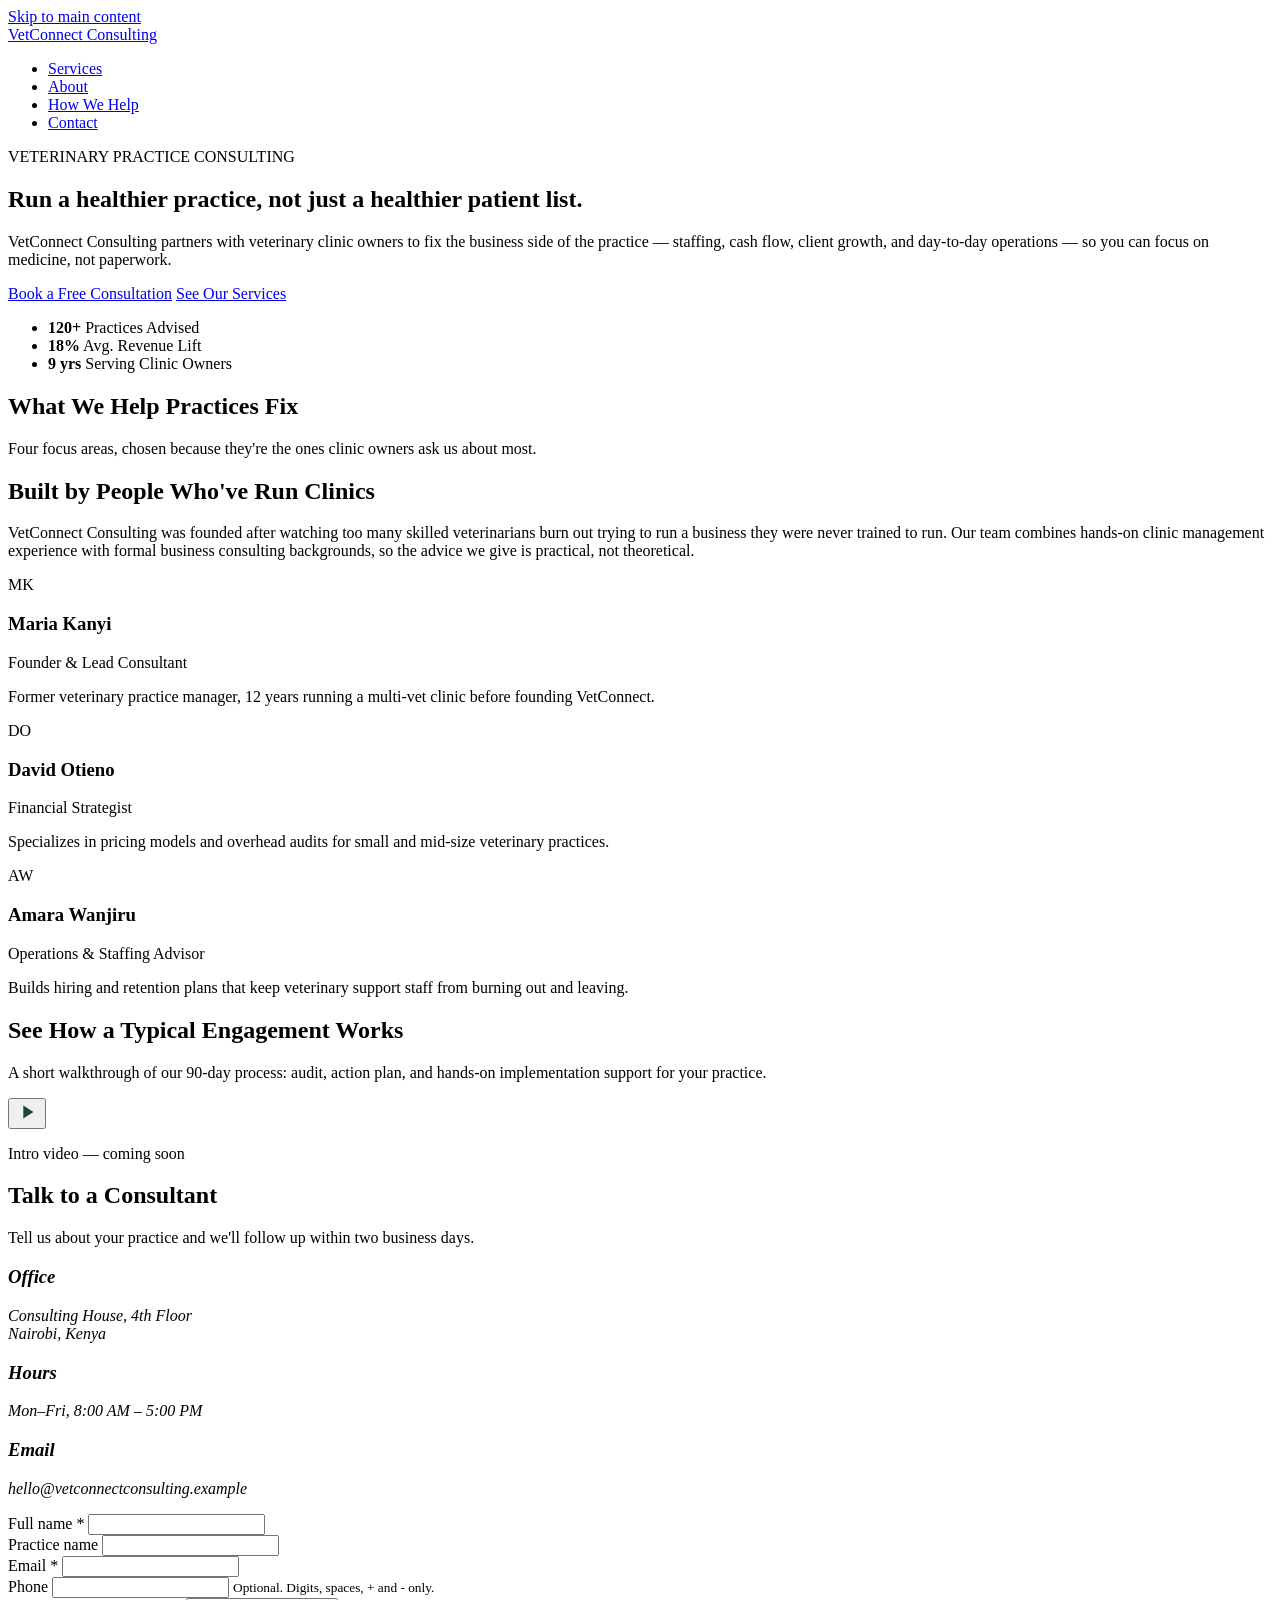
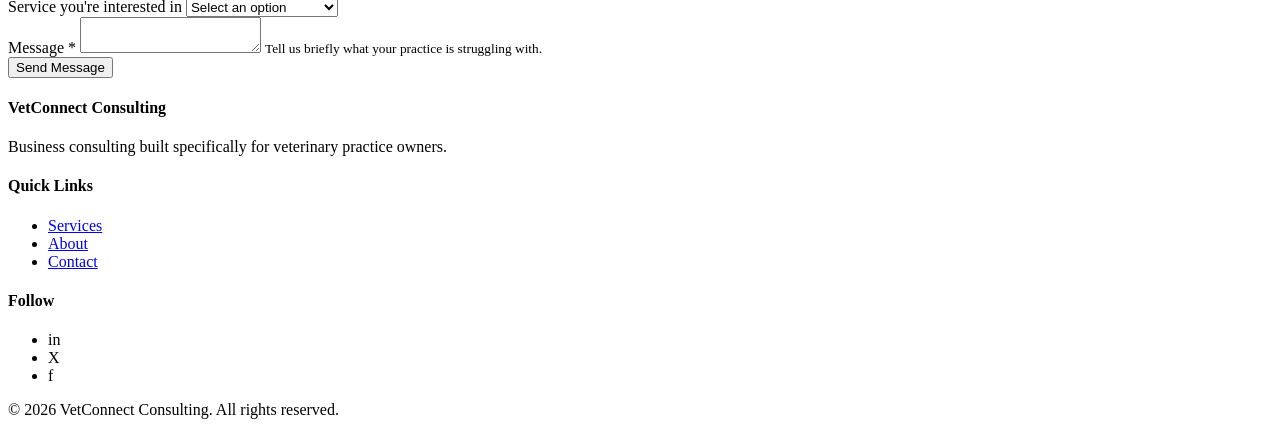
==== index.html @ 8b705f87 "add nav" ====
<!doctype html>
<html lang="en">
  <head>
    <meta charset="UTF-8" />
    <meta name="viewport" content="width=device-width, initial-scale=1.0" />
    <title>
      VetConnect Consulting | Business Consulting for Veterinary Practices
    </title>
    <meta
      name="description"
      content="VetConnect Consulting helps veterinary practice owners grow profitable, well-run clinics through practice management, financial planning, staffing, and client-growth consulting."
    />
  </head>
  <body>
    <!-- go to main content on a click of a button -->
    <a href="#main-content">Skip to main content</a>

    <!-- HEADER + NAVIGATION -->
    <header>
      <a href="#top" aria-label="VetConnect Consulting home"
        >VetConnect Consulting</a>
        
      <nav aria-label="Primary navigation">
        <ul>
          <li><a href="#services">Services</a></li>
          <li><a href="#about">About</a></li>
          <li><a href="#how-we-help">How We Help</a></li>
          <li><a href="#contact">Contact</a></li>
        </ul>
      </nav>
      
  </header>

    <main id="main-content">
      <!-- ============================================
         HERO
         ============================================ -->
      <section id="top">
        <p>VETERINARY PRACTICE CONSULTING</p>
        <h1>Run a healthier practice, not just a healthier patient list.</h1>
        <p>
          VetConnect Consulting partners with veterinary clinic owners to fix
          the business side of the practice — staffing, cash flow, client
          growth, and day-to-day operations — so you can focus on medicine, not
          paperwork.
        </p>
        <p>
          <a href="#contact">Book a Free Consultation</a>
          <a href="#services">See Our Services</a>
        </p>

        <ul>
          <li><strong>120+</strong> Practices Advised</li>
          <li><strong>18%</strong> Avg. Revenue Lift</li>
          <li><strong>9 yrs</strong> Serving Clinic Owners</li>
        </ul>
      </section>

      <!-- ============================================
         SERVICES
         ============================================ -->
      <section id="services">
        <h2>What We Help Practices Fix</h2>
        <p>
          Four focus areas, chosen because they're the ones clinic owners ask us
          about most.
        </p>
      </section>

      <!-- ============================================
         ABOUT / TEAM
         ============================================ -->
      <section id="about">
        <h2>Built by People Who've Run Clinics</h2>
        <p>
          VetConnect Consulting was founded after watching too many skilled
          veterinarians burn out trying to run a business they were never
          trained to run. Our team combines hands-on clinic management
          experience with formal business consulting backgrounds, so the advice
          we give is practical, not theoretical.
        </p>

        <article>
          <p aria-hidden="true">MK</p>
          <h3>Maria Kanyi</h3>
          <p>Founder &amp; Lead Consultant</p>
          <p>
            Former veterinary practice manager, 12 years running a multi-vet
            clinic before founding VetConnect.
          </p>
        </article>

        <article>
          <p aria-hidden="true">DO</p>
          <h3>David Otieno</h3>
          <p>Financial Strategist</p>
          <p>
            Specializes in pricing models and overhead audits for small and
            mid-size veterinary practices.
          </p>
        </article>

        <article>
          <p aria-hidden="true">AW</p>
          <h3>Amara Wanjiru</h3>
          <p>Operations &amp; Staffing Advisor</p>
          <p>
            Builds hiring and retention plans that keep veterinary support staff
            from burning out and leaving.
          </p>
        </article>
      </section>

      <!-- ============================================
         VIDEO / MEDIA PLACEHOLDER
         ============================================ -->
      <section id="how-we-help">
        <h2>See How a Typical Engagement Works</h2>
        <p>
          A short walkthrough of our 90-day process: audit, action plan, and
          hands-on implementation support for your practice.
        </p>

        <!-- Placeholder for an embedded video; swap the block below for a real <video> or <iframe> later -->
        <div
          role="img"
          aria-label="Video placeholder: introduction to VetConnect's consulting process"
        >
          <button
            type="button"
            aria-label="Play introduction video (placeholder, video not yet added)"
          >
            <svg
              width="22"
              height="22"
              viewBox="0 0 24 24"
              fill="#1E4640"
              aria-hidden="true"
            >
              <path d="M8 5v14l11-7z" />
            </svg>
          </button>
          <p>Intro video — coming soon</p>
        </div>
      </section>

      <!-- ============================================
         CONTACT FORM
         ============================================ -->
      <section id="contact">
        <h2>Talk to a Consultant</h2>
        <p>
          Tell us about your practice and we'll follow up within two business
          days.
        </p>

        <address>
          <h3>Office</h3>
          <p>Consulting House, 4th Floor<br />Nairobi, Kenya</p>
          <h3>Hours</h3>
          <p>Mon–Fri, 8:00 AM – 5:00 PM</p>
          <h3>Email</h3>
          <p>hello@vetconnectconsulting.example</p>
        </address>

        <form action="#" method="post" novalidate>
          <div>
            <label for="fullname">Full name <span>*</span></label>
            <input
              type="text"
              id="fullname"
              name="fullname"
              required
              minlength="2"
              autocomplete="name"
            />
          </div>

          <div>
            <label for="practice">Practice name</label>
            <input
              type="text"
              id="practice"
              name="practice"
              autocomplete="organization"
            />
          </div>

          <div>
            <label for="email">Email <span>*</span></label>
            <input
              type="email"
              id="email"
              name="email"
              required
              autocomplete="email"
            />
          </div>

          <div>
            <label for="phone">Phone</label>
            <input
              type="tel"
              id="phone"
              name="phone"
              pattern="[0-9+\-\s]{7,15}"
              autocomplete="tel"
            />
            <small>Optional. Digits, spaces, + and - only.</small>
          </div>

          <div>
            <label for="service">Service you're interested in</label>
            <select id="service" name="service">
              <option value="">Select an option</option>
              <option value="practice-management">Practice Management</option>
              <option value="financial-planning">Financial Planning</option>
              <option value="staffing">Staffing &amp; Retention</option>
              <option value="client-growth">Client Growth</option>
              <option value="not-sure">Not sure yet</option>
            </select>
          </div>

          <div>
            <label for="message">Message <span>*</span></label>
            <textarea
              id="message"
              name="message"
              required
              minlength="10"
              aria-describedby="message-help"
            ></textarea>
            <small id="message-help"
              >Tell us briefly what your practice is struggling with.</small
            >
          </div>

          <button type="submit">Send Message</button>
        </form>
      </section>
    </main>

    <!-- ============================================
       FOOTER
       ============================================ -->
    <footer>
      <div>
        <h4>VetConnect Consulting</h4>
        <p>
          Business consulting built specifically for veterinary practice owners.
        </p>
      </div>

      <div>
        <h4>Quick Links</h4>
        <ul>
          <li><a href="#services">Services</a></li>
          <li><a href="#about">About</a></li>
          <li><a href="#contact">Contact</a></li>
        </ul>
      </div>

      <div>
        <h4>Follow</h4>
        <ul>
          <li aria-label="LinkedIn (placeholder, not linked)">in</li>
          <li aria-label="Twitter / X (placeholder, not linked)">X</li>
          <li aria-label="Facebook (placeholder, not linked)">f</li>
        </ul>
      </div>

      <p>&copy; 2026 VetConnect Consulting. All rights reserved.</p>
    </footer>
  </body>
</html>
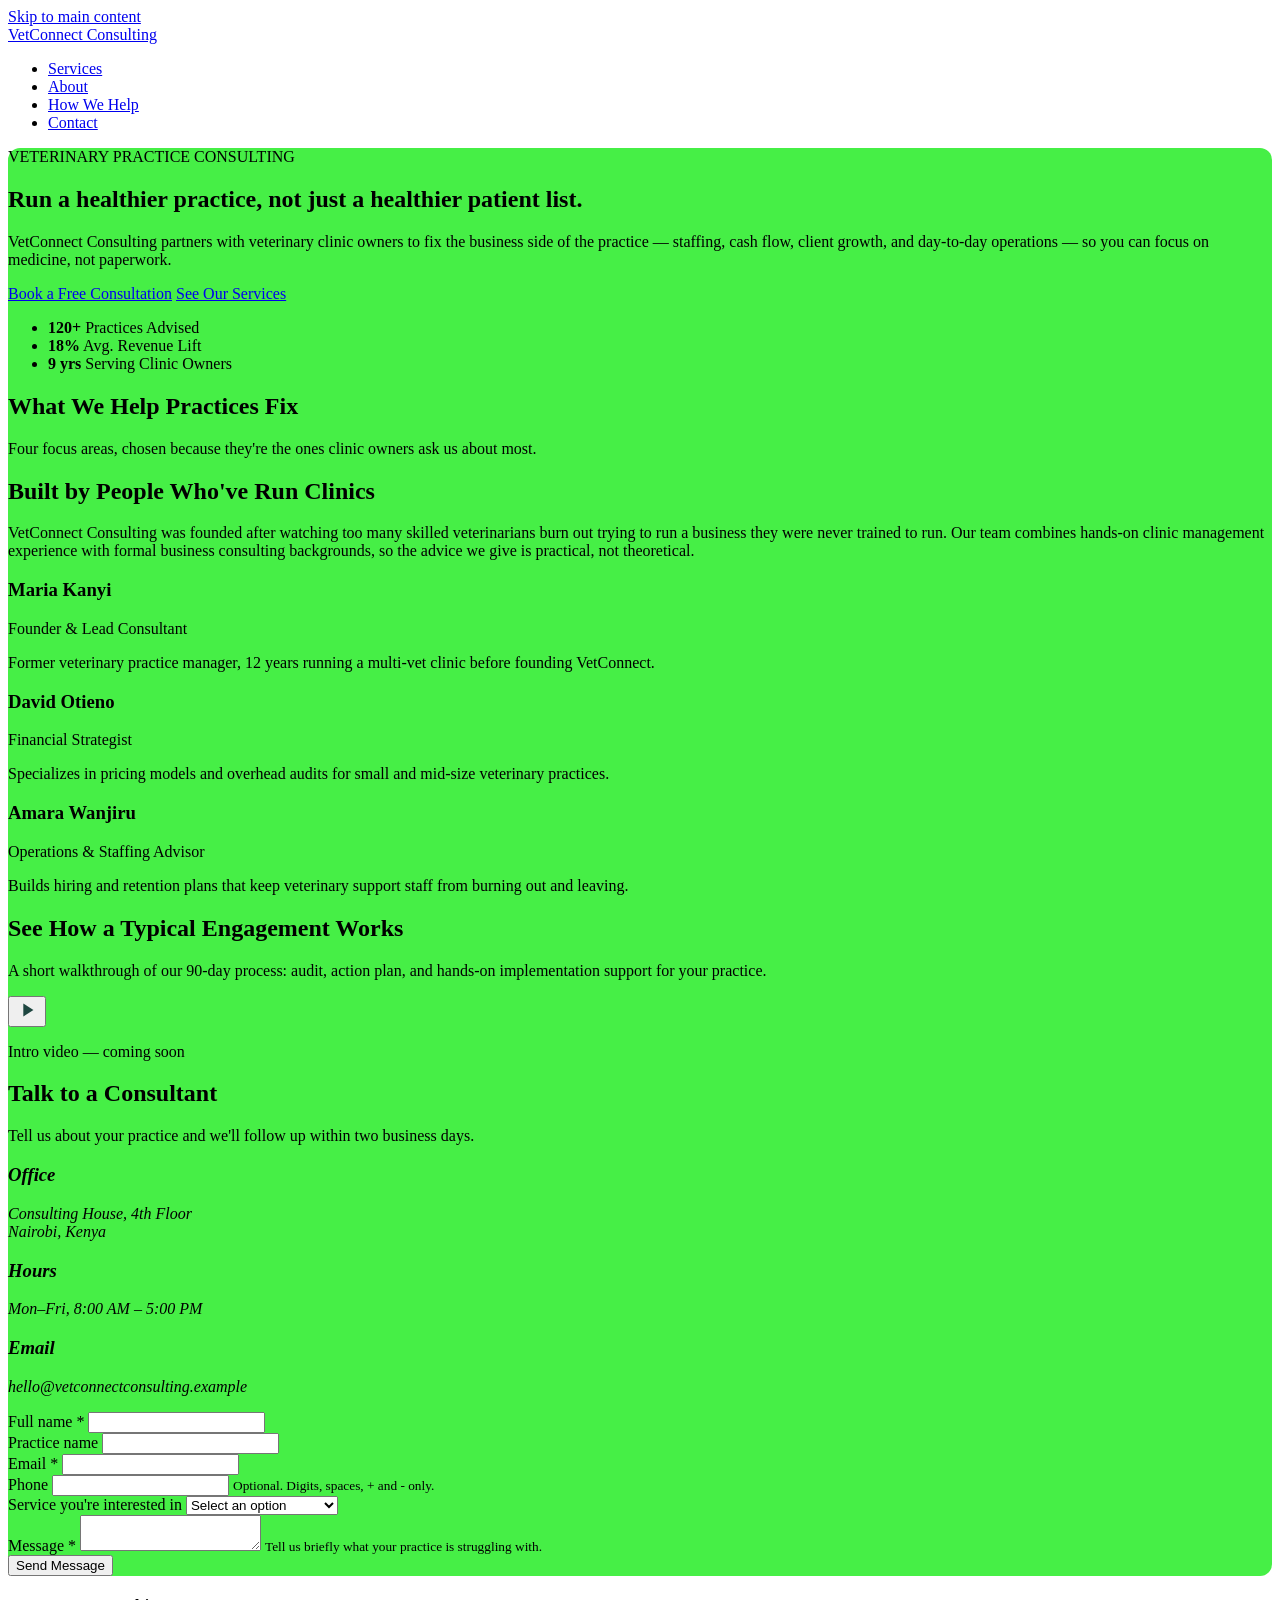
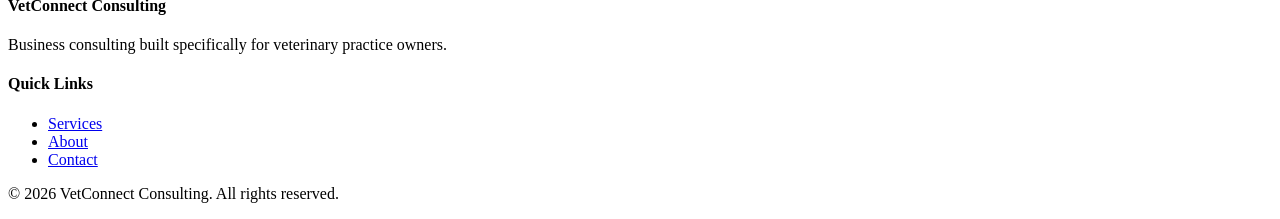
==== commit cedf6b03: "Add new sections" ====
--- a/index.html
+++ b/index.html
@@ -31,11 +31,9 @@
       
   </header>
 
-    <main id="main-content">
-      <!-- ============================================
-         HERO
-         ============================================ -->
-      <section id="top">
+    <main id="main-content" style="background-color: rgb(70, 239, 70); border-radius: 12px;">
+      <!--  our main content -->
+      <section id="top" >
         <p>VETERINARY PRACTICE CONSULTING</p>
         <h1>Run a healthier practice, not just a healthier patient list.</h1>
         <p>
@@ -56,9 +54,7 @@
         </ul>
       </section>
 
-      <!-- ============================================
-         SERVICES
-         ============================================ -->
+      <!--  SERVICES -->
       <section id="services">
         <h2>What We Help Practices Fix</h2>
         <p>
@@ -67,9 +63,7 @@
         </p>
       </section>
 
-      <!-- ============================================
-         ABOUT / TEAM
-         ============================================ -->
+      <!--  ABOUT / TEAM -->
       <section id="about">
         <h2>Built by People Who've Run Clinics</h2>
         <p>
@@ -81,7 +75,7 @@
         </p>
 
         <article>
-          <p aria-hidden="true">MK</p>
+          
           <h3>Maria Kanyi</h3>
           <p>Founder &amp; Lead Consultant</p>
           <p>
@@ -91,7 +85,7 @@
         </article>
 
         <article>
-          <p aria-hidden="true">DO</p>
+         
           <h3>David Otieno</h3>
           <p>Financial Strategist</p>
           <p>
@@ -101,7 +95,7 @@
         </article>
 
         <article>
-          <p aria-hidden="true">AW</p>
+          
           <h3>Amara Wanjiru</h3>
           <p>Operations &amp; Staffing Advisor</p>
           <p>
@@ -144,9 +138,7 @@
         </div>
       </section>
 
-      <!-- ============================================
-         CONTACT FORM
-         ============================================ -->
+      <!-- CONTACT FORM -->
       <section id="contact">
         <h2>Talk to a Consultant</h2>
         <p>
@@ -240,9 +232,7 @@
       </section>
     </main>
 
-    <!-- ============================================
-       FOOTER
-       ============================================ -->
+    <!-- FOOTER -->
     <footer>
       <div>
         <h4>VetConnect Consulting</h4>
@@ -260,14 +250,7 @@
         </ul>
       </div>
 
-      <div>
-        <h4>Follow</h4>
-        <ul>
-          <li aria-label="LinkedIn (placeholder, not linked)">in</li>
-          <li aria-label="Twitter / X (placeholder, not linked)">X</li>
-          <li aria-label="Facebook (placeholder, not linked)">f</li>
-        </ul>
-      </div>
+     
 
       <p>&copy; 2026 VetConnect Consulting. All rights reserved.</p>
     </footer>
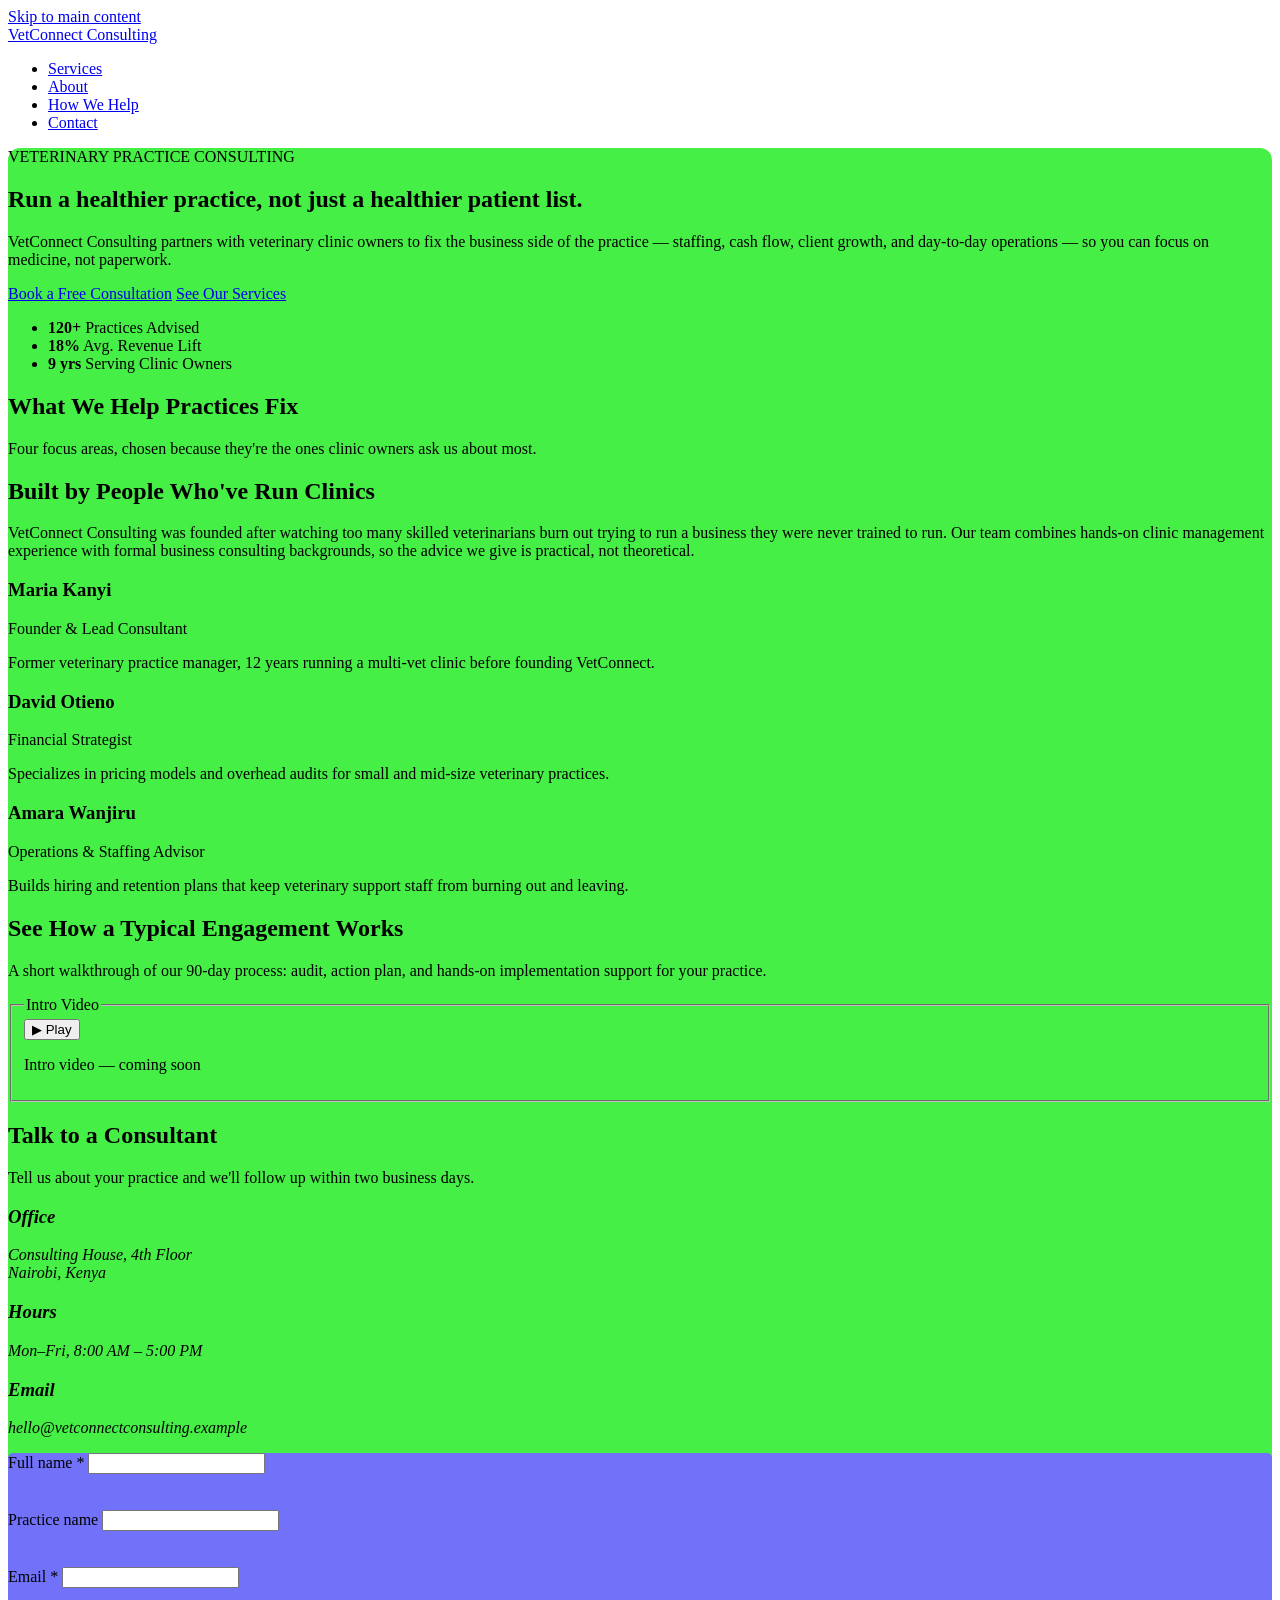
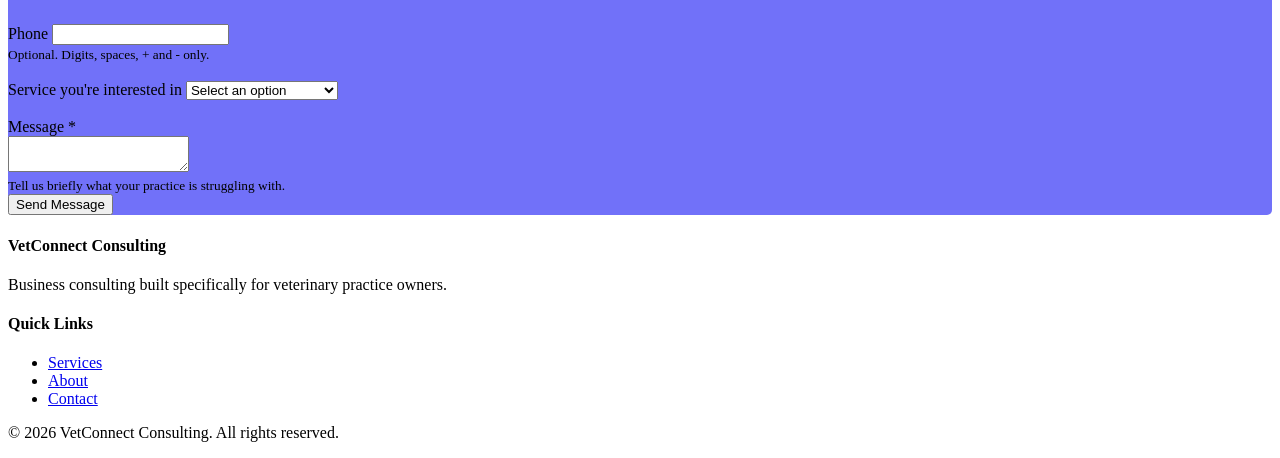
==== commit 4609bb33: "improve consultancy" ====
--- a/index.html
+++ b/index.html
@@ -77,7 +77,7 @@
         <article>
           
           <h3>Maria Kanyi</h3>
-          <p>Founder &amp; Lead Consultant</p>
+          <p>Founder & Lead Consultant</p>
           <p>
             Former veterinary practice manager, 12 years running a multi-vet
             clinic before founding VetConnect.
@@ -97,7 +97,7 @@
         <article>
           
           <h3>Amara Wanjiru</h3>
-          <p>Operations &amp; Staffing Advisor</p>
+          <p>Operations & Staffing Advisor</p>
           <p>
             Builds hiring and retention plans that keep veterinary support staff
             from burning out and leaving.
@@ -105,9 +105,7 @@
         </article>
       </section>
 
-      <!-- ============================================
-         VIDEO / MEDIA PLACEHOLDER
-         ============================================ -->
+      <!-- VIDEO / MEDIA PLACEHOLDER -->
       <section id="how-we-help">
         <h2>See How a Typical Engagement Works</h2>
         <p>
@@ -115,27 +113,12 @@
           hands-on implementation support for your practice.
         </p>
 
-        <!-- Placeholder for an embedded video; swap the block below for a real <video> or <iframe> later -->
-        <div
-          role="img"
-          aria-label="Video placeholder: introduction to VetConnect's consulting process"
-        >
-          <button
-            type="button"
-            aria-label="Play introduction video (placeholder, video not yet added)"
-          >
-            <svg
-              width="22"
-              height="22"
-              viewBox="0 0 24 24"
-              fill="#1E4640"
-              aria-hidden="true"
-            >
-              <path d="M8 5v14l11-7z" />
-            </svg>
-          </button>
+       <!-- video -->
+        <fieldset>
+          <legend>Intro Video</legend>
+          <button type="button">▶ Play</button>
           <p>Intro video — coming soon</p>
-        </div>
+        </fieldset>
       </section>
 
       <!-- CONTACT FORM -->
@@ -155,73 +138,51 @@
           <p>hello@vetconnectconsulting.example</p>
         </address>
 
-        <form action="#" method="post" novalidate>
+        <form action="#" style="background-color: rgb(113, 113, 249); border-radius: 5px;">
           <div>
             <label for="fullname">Full name <span>*</span></label>
-            <input
-              type="text"
-              id="fullname"
-              name="fullname"
-              required
-              minlength="2"
-              autocomplete="name"
-            />
-          </div>
+            <input type="text" id="fullname" name="fullname" required autocomplete="name" />
+          </div>
+          <br><br>
 
           <div>
             <label for="practice">Practice name</label>
-            <input
-              type="text"
-              id="practice"
-              name="practice"
-              autocomplete="organization"
-            />
-          </div>
+            <input type="text" id="practice" name="practice" autocomplete="organization"/>
+          </div>
+
+          <br><br>
 
           <div>
             <label for="email">Email <span>*</span></label>
-            <input
-              type="email"
-              id="email"
-              name="email"
-              required
-              autocomplete="email"
-            />
-          </div>
+            <input type="email"  id="email" name="email" required autocomplete="email"/>
+          </div>
+          <br><br>
 
           <div>
             <label for="phone">Phone</label>
-            <input
-              type="tel"
-              id="phone"
-              name="phone"
-              pattern="[0-9+\-\s]{7,15}"
-              autocomplete="tel"
-            />
+            <input type="tel" id="phone" name="phone"  pattern="[0-9+\-\s]{7,15}" autocomplete="tel"/>
+            <br>
             <small>Optional. Digits, spaces, + and - only.</small>
           </div>
-
+           <br>
           <div>
             <label for="service">Service you're interested in</label>
             <select id="service" name="service">
               <option value="">Select an option</option>
               <option value="practice-management">Practice Management</option>
               <option value="financial-planning">Financial Planning</option>
-              <option value="staffing">Staffing &amp; Retention</option>
+              <option value="staffing">Staffing & Retention</option>
               <option value="client-growth">Client Growth</option>
               <option value="not-sure">Not sure yet</option>
             </select>
           </div>
-
+             <br>
           <div>
             <label for="message">Message <span>*</span></label>
-            <textarea
-              id="message"
-              name="message"
-              required
-              minlength="10"
-              aria-describedby="message-help"
-            ></textarea>
+            
+            <br>
+            <textarea id="message" name="message" required ></textarea>
+            <br>
             <small id="message-help"
               >Tell us briefly what your practice is struggling with.</small
             >
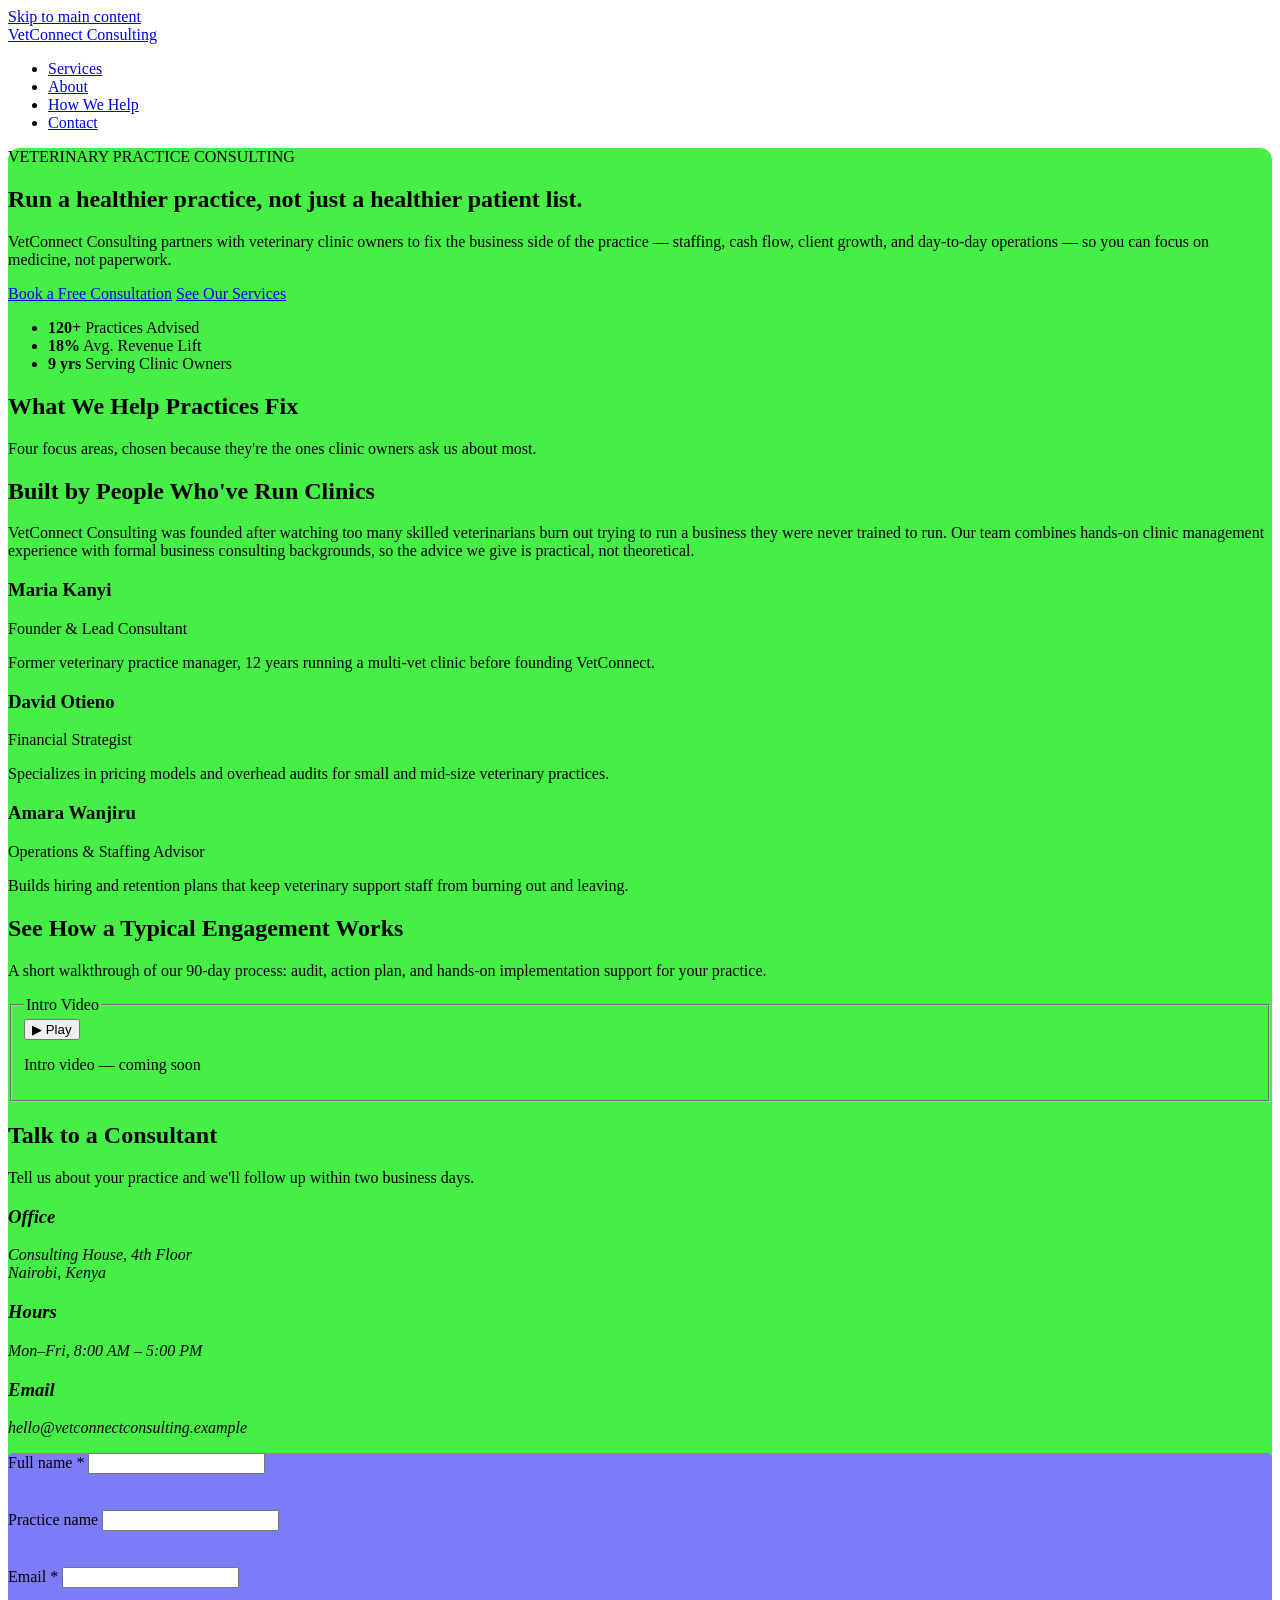
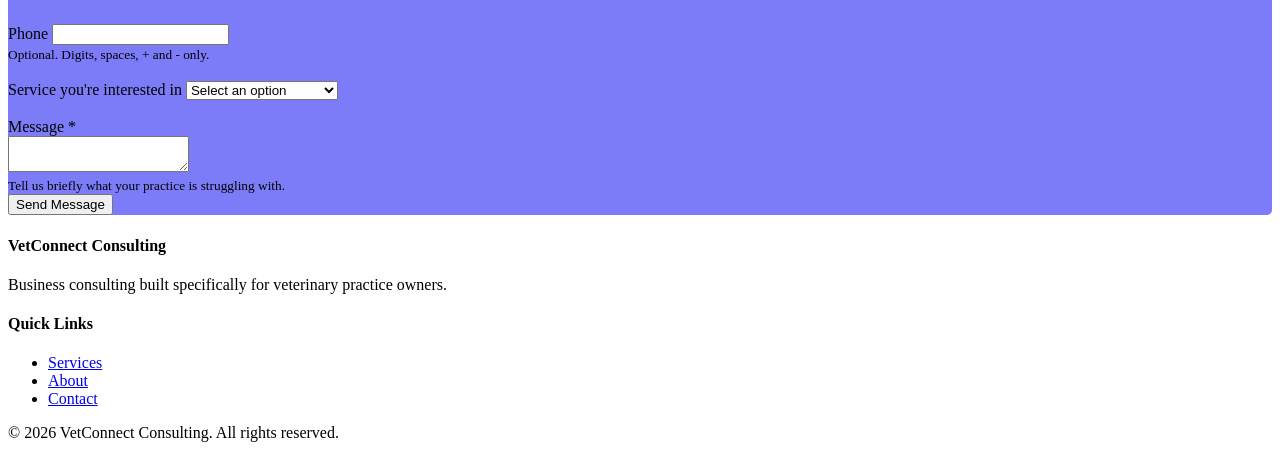
==== commit 6c1a413f: "Add hero section" ====
--- a/index.html
+++ b/index.html
@@ -32,7 +32,7 @@
   </header>
 
     <main id="main-content" style="background-color: rgb(70, 239, 70); border-radius: 12px;">
-      <!--  our main content -->
+      <!--  HERO section -->
       <section id="top" >
         <p>VETERINARY PRACTICE CONSULTING</p>
         <h1>Run a healthier practice, not just a healthier patient list.</h1>
@@ -138,7 +138,7 @@
           <p>hello@vetconnectconsulting.example</p>
         </address>
 
-        <form action="#" style="background-color: rgb(113, 113, 249); border-radius: 5px;">
+        <form action="#" style="background-color: rgb(124, 124, 249); border-radius: 5px;">
           <div>
             <label for="fullname">Full name <span>*</span></label>
             <input type="text" id="fullname" name="fullname" required autocomplete="name" />
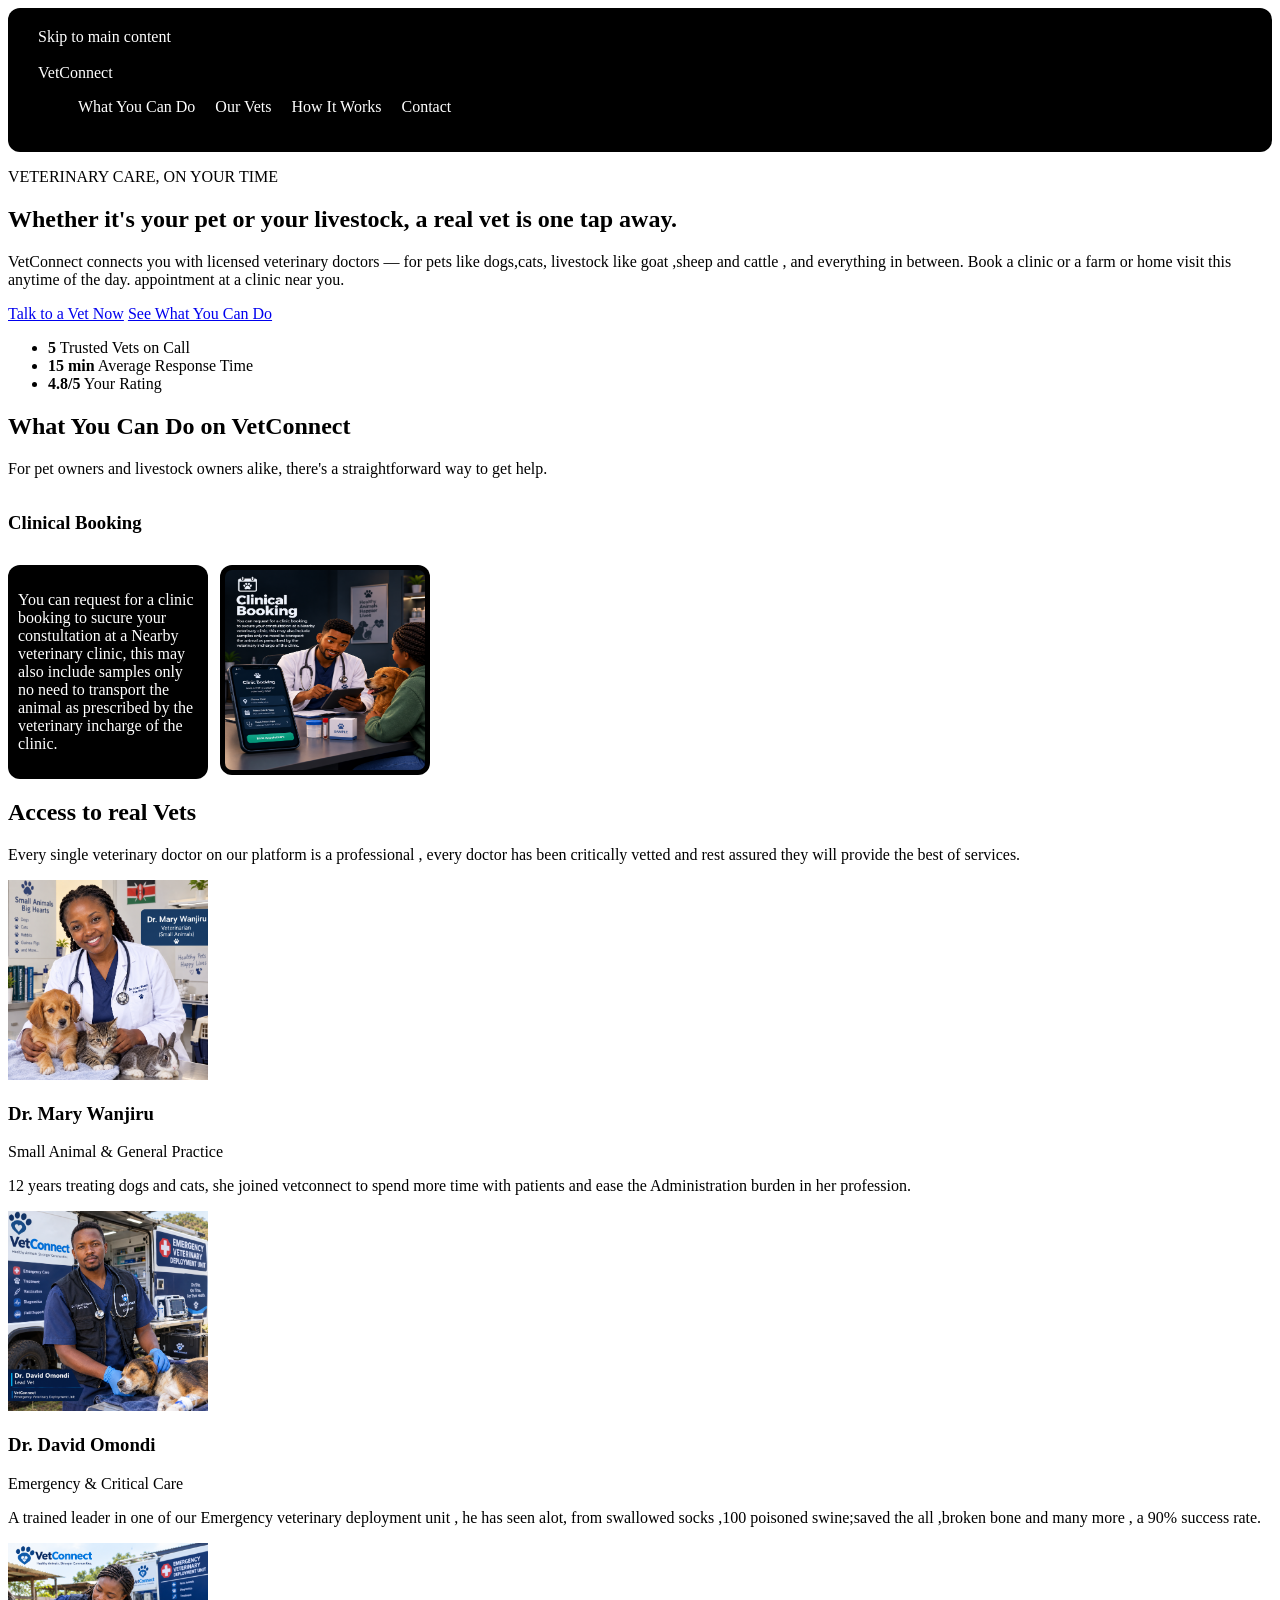
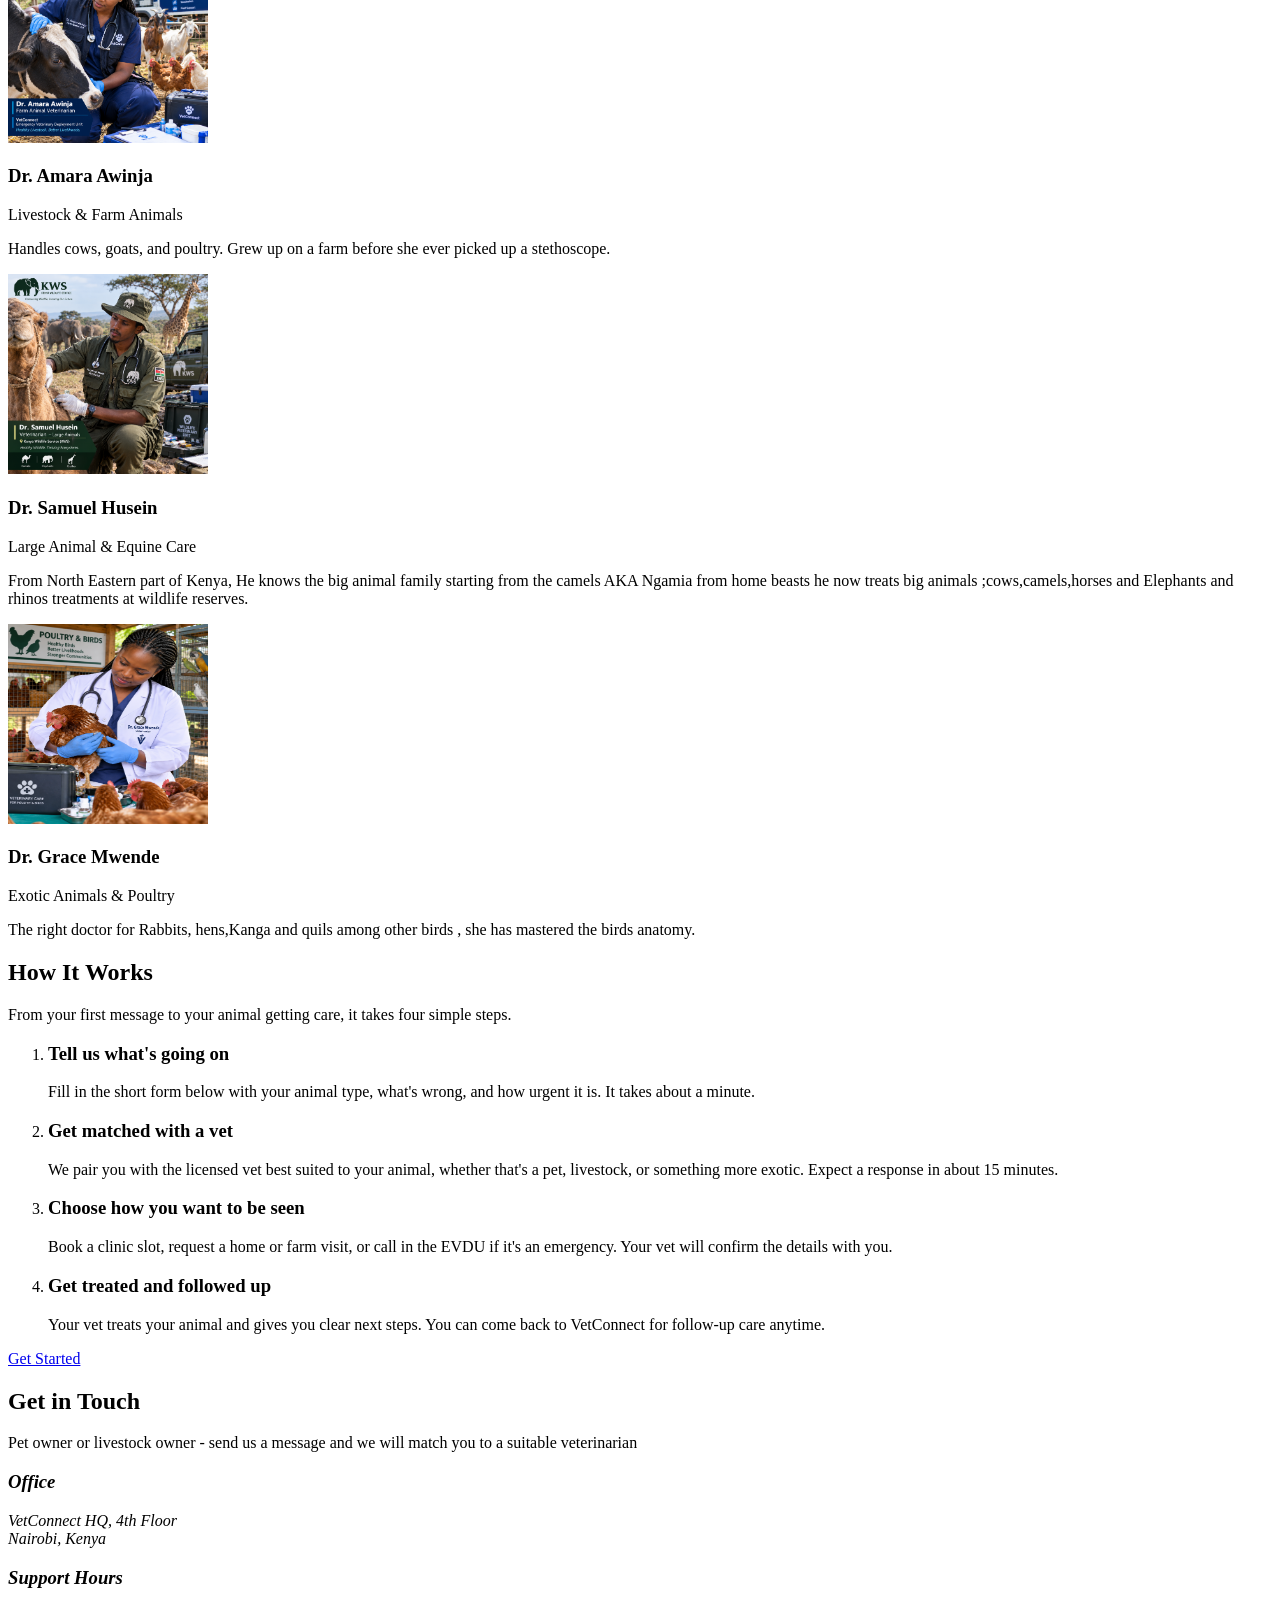
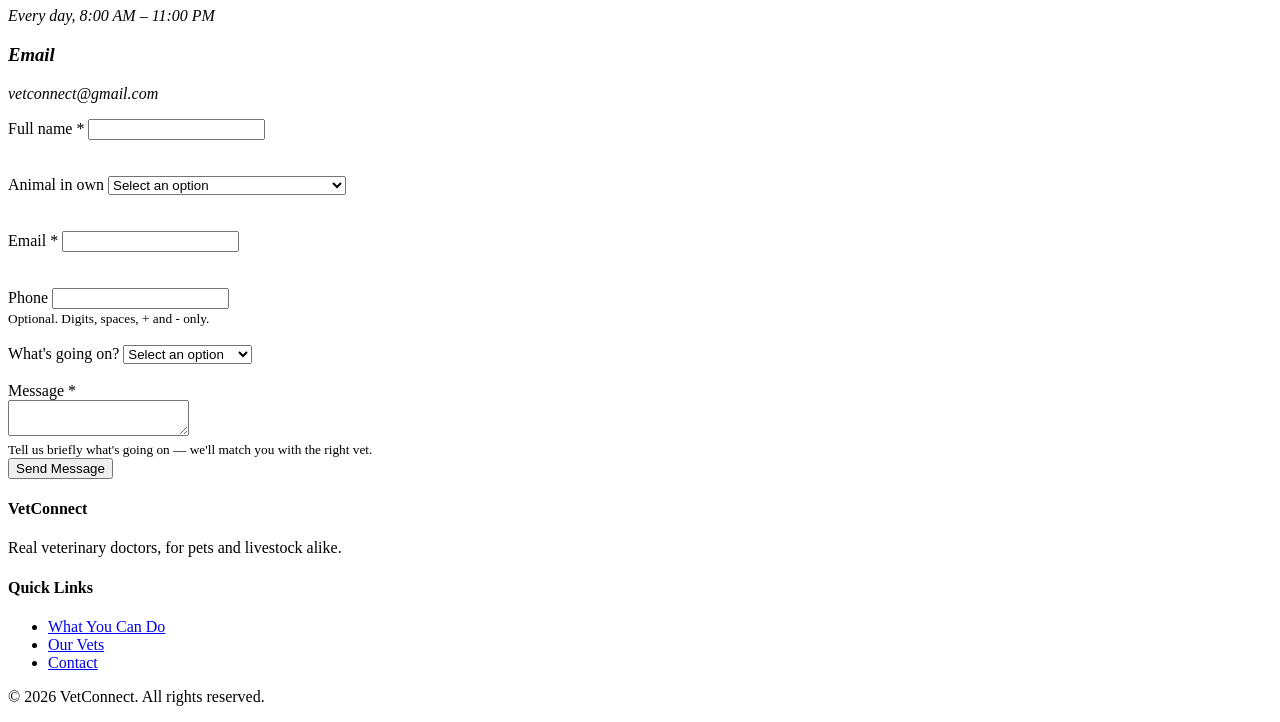
==== commit e219ce4e: "update style" ====
--- a/index.html
+++ b/index.html
@@ -3,188 +3,302 @@
   <head>
     <meta charset="UTF-8" />
     <meta name="viewport" content="width=device-width, initial-scale=1.0" />
-    <title>
-      VetConnect Consulting | Business Consulting for Veterinary Practices
-    </title>
+    <link rel="stylesheet" href="style.css" />
+
+    <title>VetConnect</title>
     <meta
       name="description"
-      content="VetConnect Consulting helps veterinary practice owners grow profitable, well-run clinics through practice management, financial planning, staffing, and client-growth consulting."
+      content="VetConnect connects is a business company that aims at connecting clients to the most reliable veterinary doctors"
     />
   </head>
   <body>
+    <header>
     <!-- go to main content on a click of a button -->
     <a href="#main-content">Skip to main content</a>
-
-    <!-- HEADER + NAVIGATION -->
-    <header>
-      <a href="#top" aria-label="VetConnect Consulting home"
-        >VetConnect Consulting</a>
-        
-      <nav aria-label="Primary navigation">
+     <br><br>
+    
+      <a href="#top" aria-label="VetConnect home">VetConnect</a>
+
+      <nav aria-label="Primary navigation stage" class="nav">
         <ul>
-          <li><a href="#services">Services</a></li>
-          <li><a href="#about">About</a></li>
-          <li><a href="#how-we-help">How We Help</a></li>
+          <li><a href="#services">What You Can Do</a></li>
+          <li><a href="#about">Our Vets</a></li>
+          <li><a href="#how-we-help">How It Works</a></li>
           <li><a href="#contact">Contact</a></li>
         </ul>
       </nav>
-      
-  </header>
-
-    <main id="main-content" style="background-color: rgb(70, 239, 70); border-radius: 12px;">
+    </header>
+
+    <main id="main-content" style="border-radius: 12px">
       <!--  HERO section -->
-      <section id="top" >
-        <p>VETERINARY PRACTICE CONSULTING</p>
-        <h1>Run a healthier practice, not just a healthier patient list.</h1>
-        <p>
-          VetConnect Consulting partners with veterinary clinic owners to fix
-          the business side of the practice — staffing, cash flow, client
-          growth, and day-to-day operations — so you can focus on medicine, not
-          paperwork.
-        </p>
-        <p>
-          <a href="#contact">Book a Free Consultation</a>
-          <a href="#services">See Our Services</a>
+      <section id="top">
+        <p>VETERINARY CARE, ON YOUR TIME</p>
+        <h1>
+          Whether it's your pet or your livestock, a real vet is one tap away.
+        </h1>
+        <p>
+          VetConnect connects you with licensed veterinary doctors — for pets like dogs,cats,
+          livestock like goat ,sheep and cattle , and everything in between. Book a clinic or 
+          a farm or home visit this anytime of the day.
+          appointment at a clinic near you.
+        </p>
+        <p>
+          <a href="#contact">Talk to a Vet Now</a>
+          <a href="#services">See What You Can Do</a>
         </p>
 
         <ul>
-          <li><strong>120+</strong> Practices Advised</li>
-          <li><strong>18%</strong> Avg. Revenue Lift</li>
-          <li><strong>9 yrs</strong> Serving Clinic Owners</li>
+          <li><strong>5</strong> Trusted Vets on Call</li>
+          <li><strong>15 min</strong> Average Response Time</li>
+          <li><strong>4.8/5</strong> Your Rating</li>
         </ul>
       </section>
 
       <!--  SERVICES -->
       <section id="services">
-        <h2>What We Help Practices Fix</h2>
-        <p>
-          Four focus areas, chosen because they're the ones clinic owners ask us
-          about most.
-        </p>
+        <h2>What You Can Do on VetConnect</h2>
+        <p>
+          For pet owners and livestock owners alike, there's a straightforward
+          way to get help.
+        </p>
+
+        <div class="slider">
+          <article>
+          <h3>Clinical Booking</h3>
+          <img src="images/clinicbooking.png" alt="Clinic booking">
+          <div class="text">
+            <p>
+           You can request for a clinic booking to sucure your constultation at a Nearby
+           veterinary clinic, this may also include samples only no need to transport the animal as prescribed 
+           by the veterinary incharge of the clinic.
+           </p>
+          </div>
+        </article>
+
+        <article>
+          <h3>Home & Farm Visits</h3>
+          <img src="images/homefarmvisit.png" alt="Home visit">
+          <div class="text">
+            <p>
+            Request a veterinary to come and visit your home or farm , since it may be impossible to 
+            transport your animals under various circumstances.
+           </p>
+           </div>
+        </article>
+
+        <article>
+          <h3>Emergency Line</h3>
+          <img src="images/emergencyline.png" alt="Emergency line">
+          <div class="text">
+            <p>
+           For Emergency treatment , you can request for our emergency veterinary deployment unit <strong>EVDU</strong>
+           enlisted by our company , our company has the best Trained  professionals for the task.
+           accessible at a click of a button. 
+          </p>
+          </div>
+        </article>
+        </div>
       </section>
 
-      <!--  ABOUT / TEAM -->
+      <!--  ABOUT AND THE TEAM -->
       <section id="about">
-        <h2>Built by People Who've Run Clinics</h2>
-        <p>
-          VetConnect Consulting was founded after watching too many skilled
-          veterinarians burn out trying to run a business they were never
-          trained to run. Our team combines hands-on clinic management
-          experience with formal business consulting backgrounds, so the advice
-          we give is practical, not theoretical.
-        </p>
-
-        <article>
-          
-          <h3>Maria Kanyi</h3>
-          <p>Founder & Lead Consultant</p>
-          <p>
-            Former veterinary practice manager, 12 years running a multi-vet
-            clinic before founding VetConnect.
-          </p>
-        </article>
-
-        <article>
-         
-          <h3>David Otieno</h3>
-          <p>Financial Strategist</p>
-          <p>
-            Specializes in pricing models and overhead audits for small and
-            mid-size veterinary practices.
-          </p>
-        </article>
-
-        <article>
-          
-          <h3>Amara Wanjiru</h3>
-          <p>Operations & Staffing Advisor</p>
-          <p>
-            Builds hiring and retention plans that keep veterinary support staff
-            from burning out and leaving.
+        <h2>Access to real Vets</h2>
+        <p>
+          Every single veterinary doctor on our platform is a professional ,
+          every doctor has been critically vetted and rest assured they will provide
+          the best of services. 
+        </p>
+
+        <article>
+          <img src="images/drmarywanjiru.png" alt="Dr. Mary Wanjiru" />
+          <h3>Dr. Mary Wanjiru</h3>
+          <p>Small Animal & General Practice</p>
+          <p>
+            12 years treating dogs and cats, she joined vetconnect to spend more time with patients
+            and ease the Administration burden in her profession.
+          </p>
+        </article>
+
+        <article>
+          <img src="images/drdavidomondi.png" alt="Dr. David Omondi" />
+          <h3>Dr. David Omondi</h3>
+          <p>Emergency & Critical Care</p>
+          <p>
+            A trained leader in one of our Emergency veterinary deployment unit , he has seen alot,
+            from swallowed socks ,100 poisoned swine;saved the all ,broken bone and many more , a 90% success rate. 
+          </p>
+        </article>
+
+        <article>
+          <img src="images/dramaraawinja.png" alt="Dr. Amara Awinja" />
+          <h3>Dr. Amara Awinja</h3>
+          <p>Livestock & Farm Animals</p>
+          <p>
+            Handles cows, goats, and poultry. Grew up on a farm before she
+            ever picked up a stethoscope.
+          </p>
+        </article>
+
+        <article>
+          <img src="images/drsamuelhusein.png" alt="Dr. Samuel Husein" />
+          <h3>Dr. Samuel Husein</h3>
+          <p>Large Animal & Equine Care</p>
+          <p>
+           From North Eastern part of Kenya, He knows the big animal family starting from the 
+           camels <bold>AKA Ngamia</bold> from home beasts he now treats big animals ;cows,camels,horses 
+           and Elephants and rhinos treatments at wildlife reserves.
+          </p>
+        </article>
+
+        <article>
+          <img src="images/drgracemwende.png" alt="Dr. Grace Mwende" />
+          <h3>Dr. Grace Mwende</h3>
+          <p>Exotic Animals & Poultry</p>
+          <p>
+            The right doctor for Rabbits, hens,Kanga and quils among other birds , she has mastered
+            the birds anatomy.
           </p>
         </article>
       </section>
 
-      <!-- VIDEO / MEDIA PLACEHOLDER -->
-      <section id="how-we-help">
-        <h2>See How a Typical Engagement Works</h2>
-        <p>
-          A short walkthrough of our 90-day process: audit, action plan, and
-          hands-on implementation support for your practice.
-        </p>
-
-       <!-- video -->
-        <fieldset>
-          <legend>Intro Video</legend>
-          <button type="button">▶ Play</button>
-          <p>Intro video — coming soon</p>
-        </fieldset>
-      </section>
+     <!-- HOW WE HELP -->
+<section id="how-we-help">
+  <h2>How It Works</h2>
+  <p>
+    From your first message to your animal getting care, it takes four
+    simple steps.
+  </p>
+
+  <ol>
+    <li>
+      <h3>Tell us what's going on</h3>
+      <p>
+        Fill in the short form below with your animal type, what's wrong,
+        and how urgent it is. It takes about a minute.
+      </p>
+    </li>
+
+    <li>
+      <h3>Get matched with a vet</h3>
+      <p>
+        We pair you with the licensed vet best suited to your animal,
+        whether that's a pet, livestock, or something more exotic. Expect
+        a response in about 15 minutes.
+      </p>
+    </li>
+
+    <li>
+      <h3>Choose how you want to be seen</h3>
+      <p>
+        Book a clinic slot, request a home or farm visit, or call in the
+        EVDU if it's an emergency. Your vet will confirm the details with
+        you.
+      </p>
+    </li>
+
+    <li>
+      <h3>Get treated and followed up</h3>
+      <p>
+        Your vet treats your animal and gives you clear next steps. You
+        can come back to VetConnect for follow-up care anytime.
+      </p>
+    </li>
+  </ol>
+
+  <p><a href="#contact">Get Started</a></p>
+</section>
 
       <!-- CONTACT FORM -->
       <section id="contact">
-        <h2>Talk to a Consultant</h2>
-        <p>
-          Tell us about your practice and we'll follow up within two business
-          days.
+        <h2>Get in Touch</h2>
+        <p>
+          Pet owner or livestock owner - send us a message and we will match you to a suitable 
+          veterinarian
         </p>
 
         <address>
           <h3>Office</h3>
-          <p>Consulting House, 4th Floor<br />Nairobi, Kenya</p>
-          <h3>Hours</h3>
-          <p>Mon–Fri, 8:00 AM – 5:00 PM</p>
+          <p>VetConnect HQ, 4th Floor <br>Nairobi, Kenya</p>
+          <h3>Support Hours</h3>
+          <p>Every day, 8:00 AM – 11:00 PM</p>
           <h3>Email</h3>
-          <p>hello@vetconnectconsulting.example</p>
+          <p>vetconnect@gmail.com</p>
         </address>
 
-        <form action="#" style="background-color: rgb(124, 124, 249); border-radius: 5px;">
+        <form action="">
           <div>
             <label for="fullname">Full name <span>*</span></label>
-            <input type="text" id="fullname" name="fullname" required autocomplete="name" />
+            <input
+              type="text"
+              id="fullname"
+              name="fullname"
+              required
+              autocomplete="name"
+            />
           </div>
           <br><br>
 
           <div>
-            <label for="practice">Practice name</label>
-            <input type="text" id="practice" name="practice" autocomplete="organization"/>
+            <label for="ownertype">Animal in own</label>
+            <select id="ownertype" name="ownertype">
+              <option value="">Select an option</option>
+              <option value="pets">Pets (dog, cat, etc.)</option>
+              <option value="livestock">
+                Livestock (cattle, goats, poultry, etc.)
+              </option>
+              <option value="both">Both</option>
+              <option value="other">Other</option>
+            </select>
           </div>
 
           <br><br>
 
           <div>
             <label for="email">Email <span>*</span></label>
-            <input type="email"  id="email" name="email" required autocomplete="email"/>
+            <input
+              type="email"
+              id="email"
+              name="email"
+              required
+              autocomplete="email"
+            />
           </div>
           <br><br>
 
           <div>
             <label for="phone">Phone</label>
-            <input type="tel" id="phone" name="phone"  pattern="[0-9+\-\s]{7,15}" autocomplete="tel"/>
+            <input
+              type="tel"
+              id="phone"
+              name="phone"
+              pattern="[0-9+\-\s]{7,15}"
+              autocomplete="tel"
+            />
             <br>
             <small>Optional. Digits, spaces, + and - only.</small>
           </div>
-           <br>
-          <div>
-            <label for="service">Service you're interested in</label>
-            <select id="service" name="service">
+          <br />
+          <div>
+            <label for="need">What's going on?</label>
+            <select id="need" name="need">
               <option value="">Select an option</option>
-              <option value="practice-management">Practice Management</option>
-              <option value="financial-planning">Financial Planning</option>
-              <option value="staffing">Staffing & Retention</option>
-              <option value="client-growth">Client Growth</option>
-              <option value="not-sure">Not sure yet</option>
+              <option value="checkup">Routine Check-up</option>
+              <option value="sick">Animal Is Sick</option>
+              <option value="vaccination">Vaccination</option>
+              <option value="emergency">Emergency</option>
+              <option value="not-sure">Not Sure Yet</option>
             </select>
           </div>
-             <br>
+          <br />
           <div>
             <label for="message">Message <span>*</span></label>
-            
-            <br>
-            <textarea id="message" name="message" required ></textarea>
-            <br>
+
+            <br />
+            <textarea id="message" name="message" required></textarea>
+            <br />
             <small id="message-help"
-              >Tell us briefly what your practice is struggling with.</small
+              >Tell us briefly what's going on — we'll match you with the right
+              vet.</small
             >
           </div>
 
@@ -196,24 +310,20 @@
     <!-- FOOTER -->
     <footer>
       <div>
-        <h4>VetConnect Consulting</h4>
-        <p>
-          Business consulting built specifically for veterinary practice owners.
-        </p>
+        <h4>VetConnect</h4>
+        <p>Real veterinary doctors, for pets and livestock alike.</p>
       </div>
 
       <div>
         <h4>Quick Links</h4>
         <ul>
-          <li><a href="#services">Services</a></li>
-          <li><a href="#about">About</a></li>
+          <li><a href="#services">What You Can Do</a></li>
+          <li><a href="about.html">Our Vets</a></li>
           <li><a href="#contact">Contact</a></li>
         </ul>
       </div>
 
-     
-
-      <p>&copy; 2026 VetConnect Consulting. All rights reserved.</p>
+      <p>&copy; 2026 VetConnect. All rights reserved.</p>
     </footer>
   </body>
 </html>
--- a/style.css
+++ b/style.css
@@ -0,0 +1,71 @@
+header{ 
+    background-color: black;
+    color: white;
+    border:10px dotted black;
+    border-radius: 12px;
+    justify-content: space-between;
+    align-items: center;
+    padding: 10px 20px;
+
+}
+header a{
+    color: white;
+    text-decoration: none;
+}
+
+.nav ul{
+    list-style-type: none;
+    display: flex;
+    gap: 20px;
+}
+#about img {
+  width: 200px;
+  height: 200px;
+}
+
+
+#services article{
+    display: grid;
+    grid-template-columns: 200px 200px;
+    gap: 12px;
+}
+#services .slider {
+  display: flex;
+  overflow-x: auto;
+  scroll-snap-type: x mandatory;
+  gap: 24px;
+}
+
+#services article {
+  flex: 0 0 100%;
+  scroll-snap-align: start;
+  box-sizing: border-box;
+}
+#services article h3 {
+  grid-column: 1 / span 2;
+  grid-row: 1; 
+}
+
+#services article .text {
+  grid-column: 1;
+  grid-row: 2;
+}
+
+#services article img {
+  grid-column: 2;
+  grid-row: 2;
+}
+#services img {
+  width: 200px;
+  height: 200px;
+  border: 5px dotted black;
+  border-radius: 12px;
+  background-color: black;
+}
+#services .text {
+  color: rgb(255, 255, 255);
+  background-color: black;
+  border: 10px dotted black;
+  border-radius: 12px;
+}
+
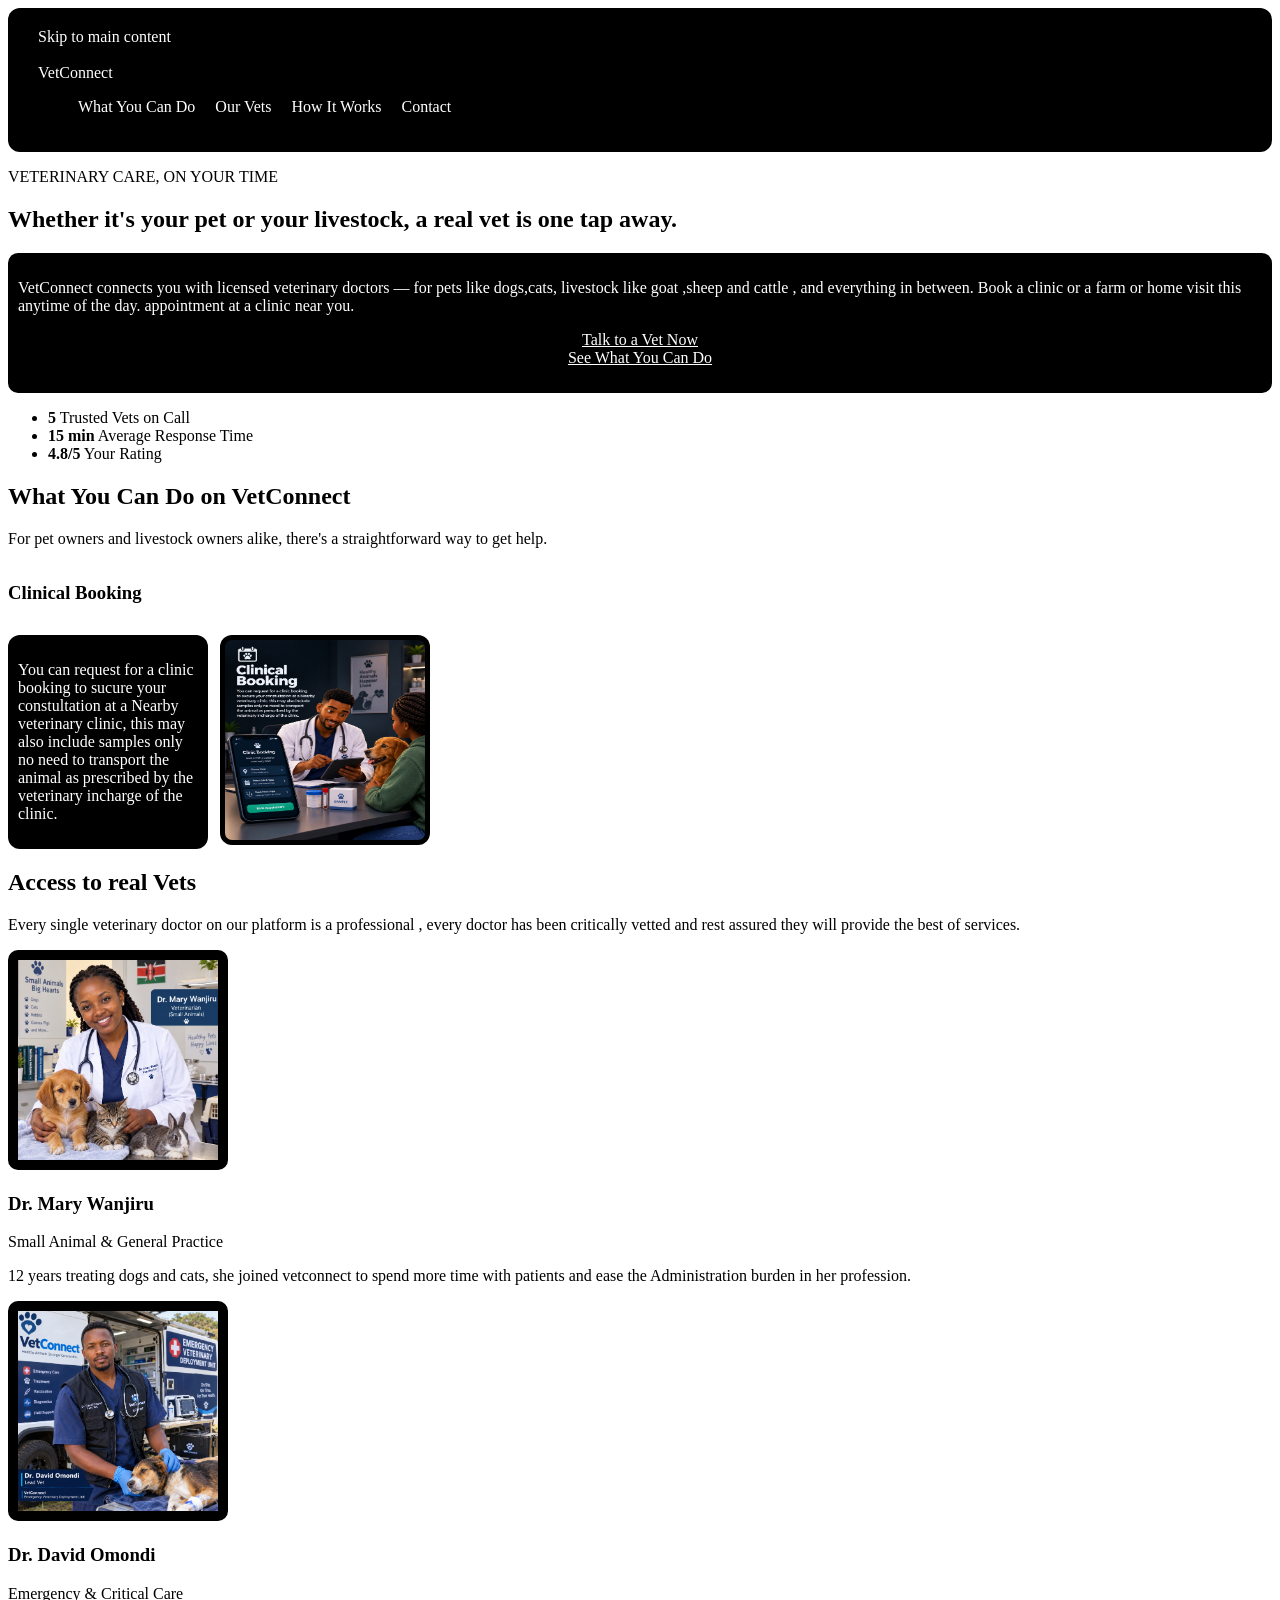
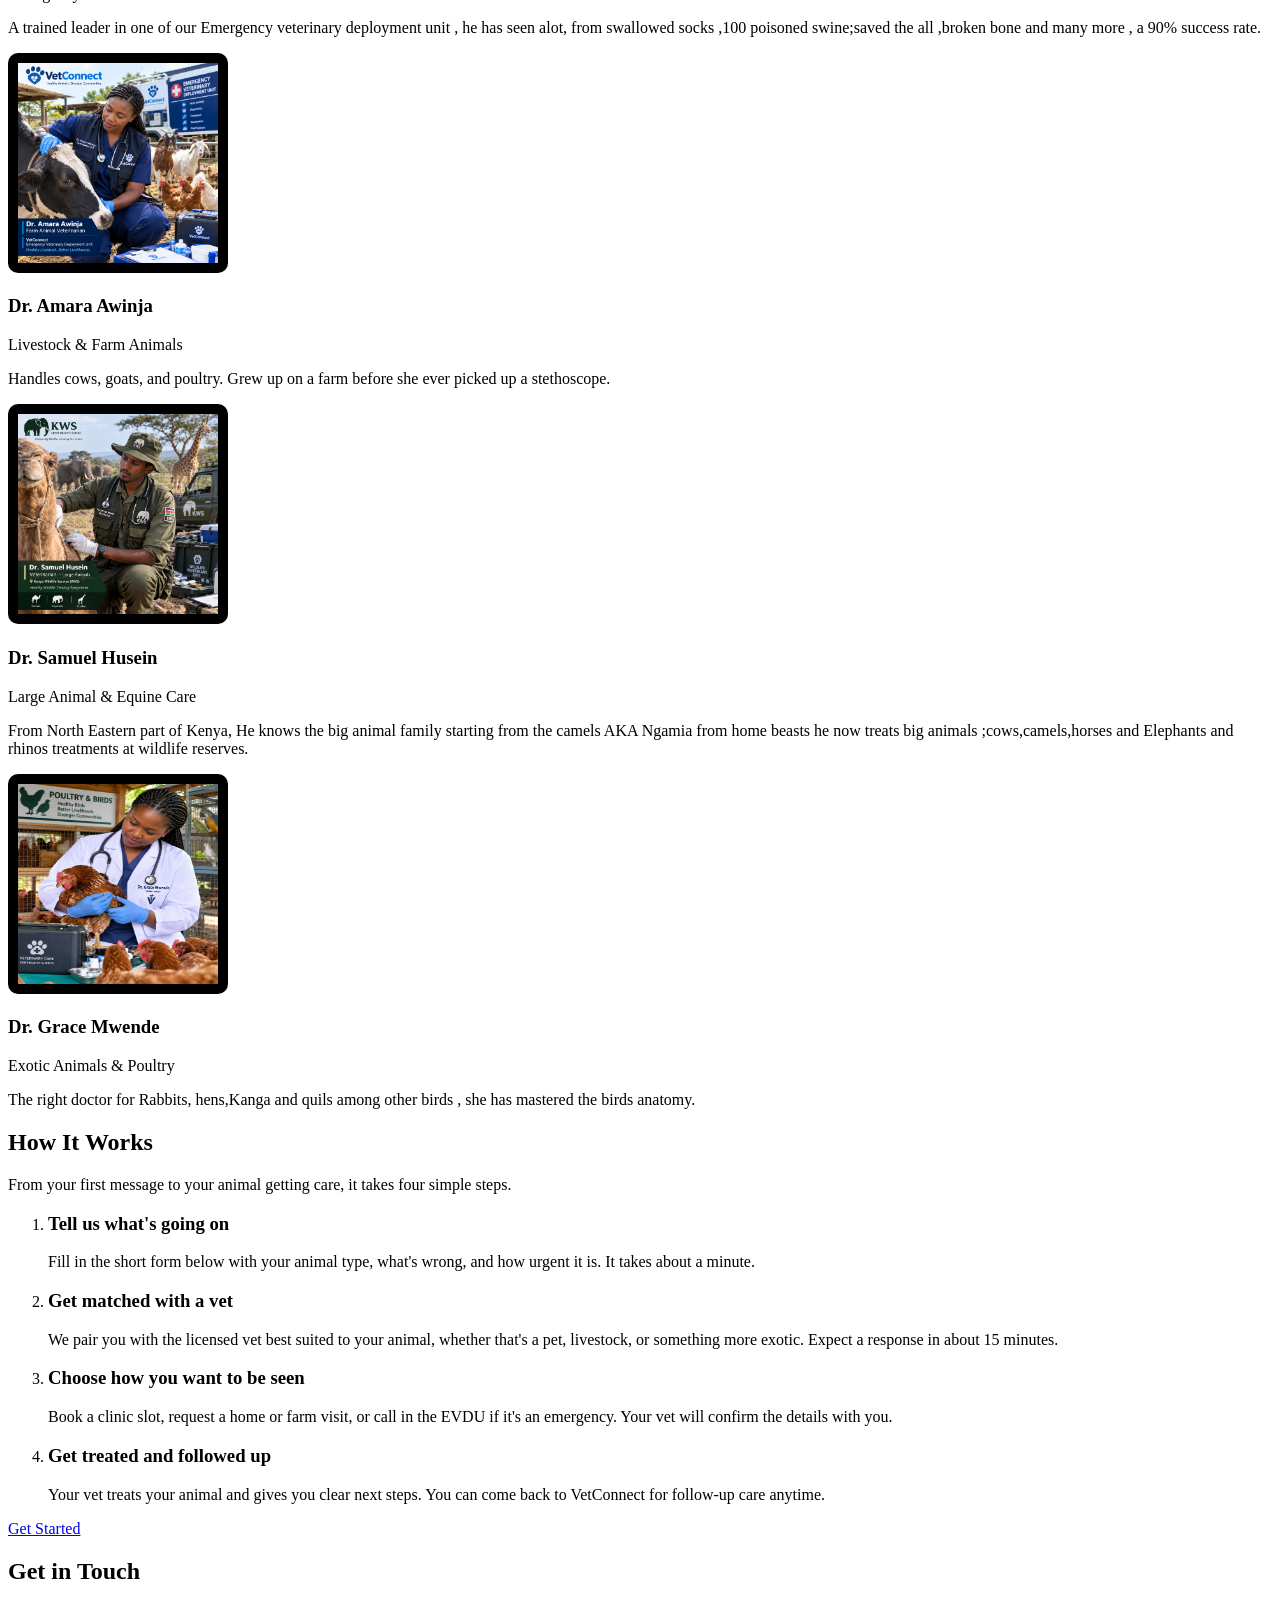
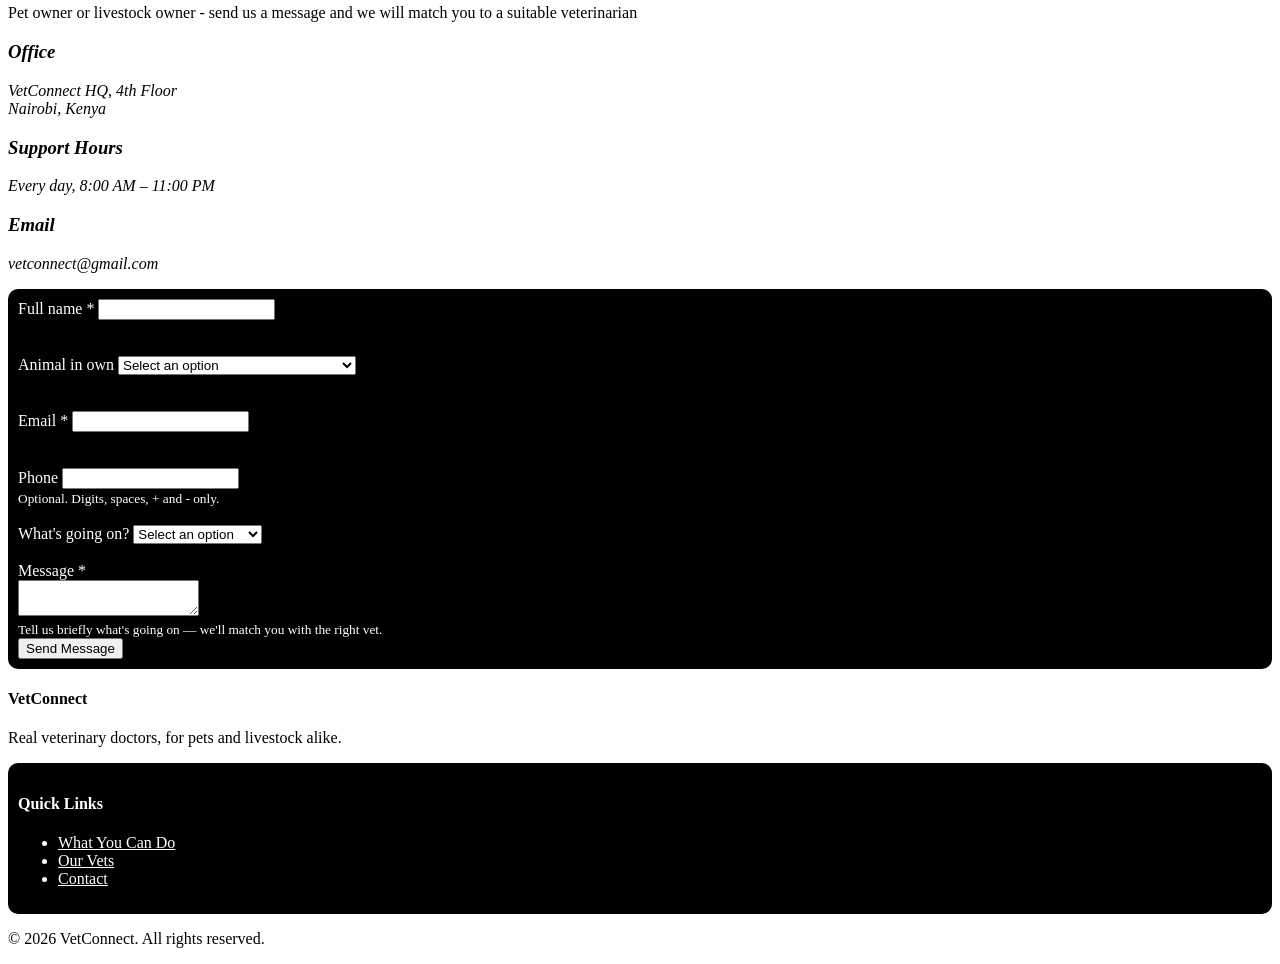
==== commit 5e80776e: "modify form using css" ====
--- a/index.html
+++ b/index.html
@@ -36,7 +36,8 @@
         <h1>
           Whether it's your pet or your livestock, a real vet is one tap away.
         </h1>
-        <p>
+        <div class="hero">
+          <p>
           VetConnect connects you with licensed veterinary doctors — for pets like dogs,cats,
           livestock like goat ,sheep and cattle , and everything in between. Book a clinic or 
           a farm or home visit this anytime of the day.
@@ -46,6 +47,7 @@
           <a href="#contact">Talk to a Vet Now</a>
           <a href="#services">See What You Can Do</a>
         </p>
+        </div>
 
         <ul>
           <li><strong>5</strong> Trusted Vets on Call</li>
@@ -209,7 +211,7 @@
 </section>
 
       <!-- CONTACT FORM -->
-      <section id="contact">
+      <section id="contact" >
         <h2>Get in Touch</h2>
         <p>
           Pet owner or livestock owner - send us a message and we will match you to a suitable 
@@ -225,8 +227,8 @@
           <p>vetconnect@gmail.com</p>
         </address>
 
-        <form action="">
-          <div>
+        <form action="" class="form">
+          <div >
             <label for="fullname">Full name <span>*</span></label>
             <input
               type="text"
@@ -314,7 +316,7 @@
         <p>Real veterinary doctors, for pets and livestock alike.</p>
       </div>
 
-      <div>
+      <div class="quick">
         <h4>Quick Links</h4>
         <ul>
           <li><a href="#services">What You Can Do</a></li>
--- a/style.css
+++ b/style.css
@@ -18,10 +18,7 @@
     display: flex;
     gap: 20px;
 }
-#about img {
-  width: 200px;
-  height: 200px;
-}
+
 
 
 #services article{
@@ -40,6 +37,7 @@
   flex: 0 0 100%;
   scroll-snap-align: start;
   box-sizing: border-box;
+  
 }
 #services article h3 {
   grid-column: 1 / span 2;
@@ -69,3 +67,45 @@
   border-radius: 12px;
 }
 
+.hero{
+    background-color: black;
+    color: white;
+    border:10px dotted black;
+    border-radius: 10px;
+}
+
+.hero a{
+    color: white;
+    text-decoration: underline;
+    justify-content: center;
+    display: flex;
+    gap: 5px;
+}
+
+#about img {
+  width: 200px;
+  height: 200px;
+   border:10px dotted black;
+  border-radius: 10px;
+  background-color: black;
+}
+
+.form{
+     border:10px dotted black;
+  border-radius: 10px;
+  background-color: black;
+  color: white;
+
+}
+
+.quick{
+    background-color: black;
+    color: white;
+    border:10px dotted black;
+    border-radius: 10px;
+
+}
+.quick a{
+    text-decoration:underline;
+    color: white;
+}
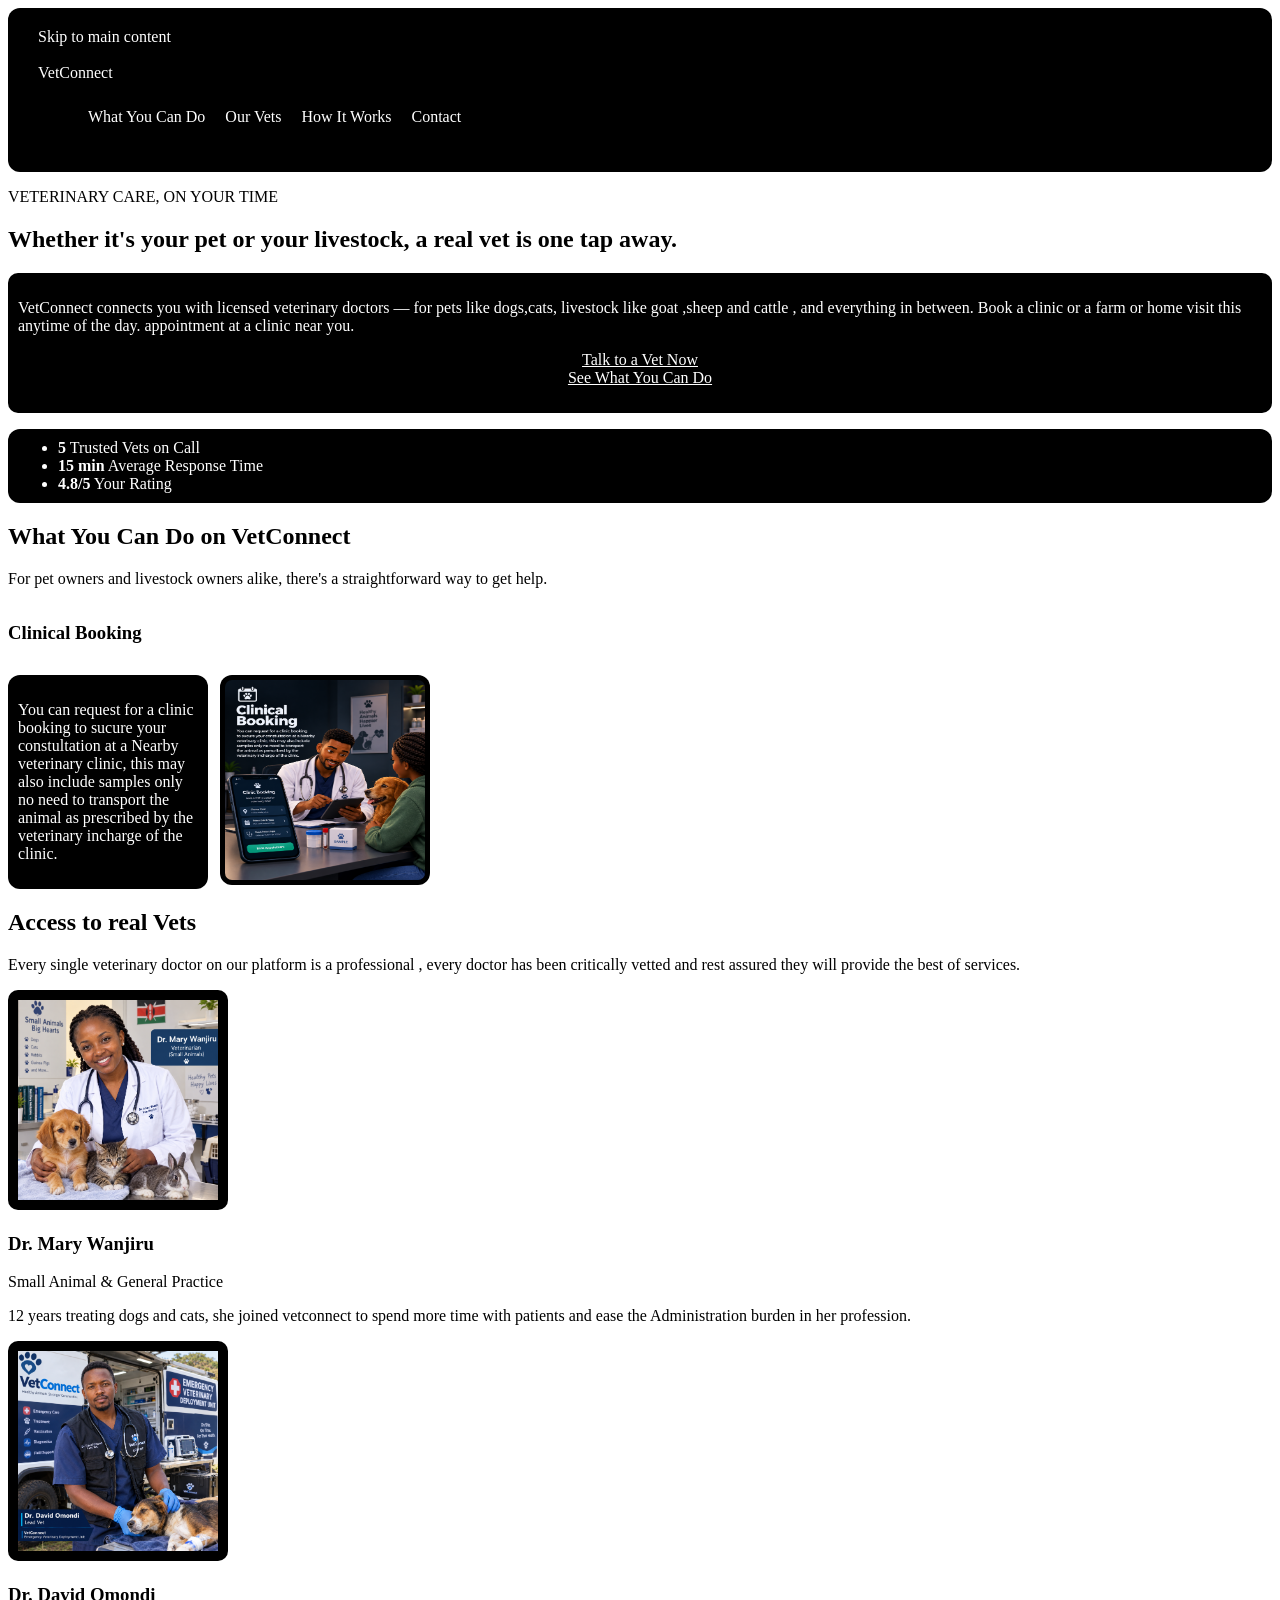
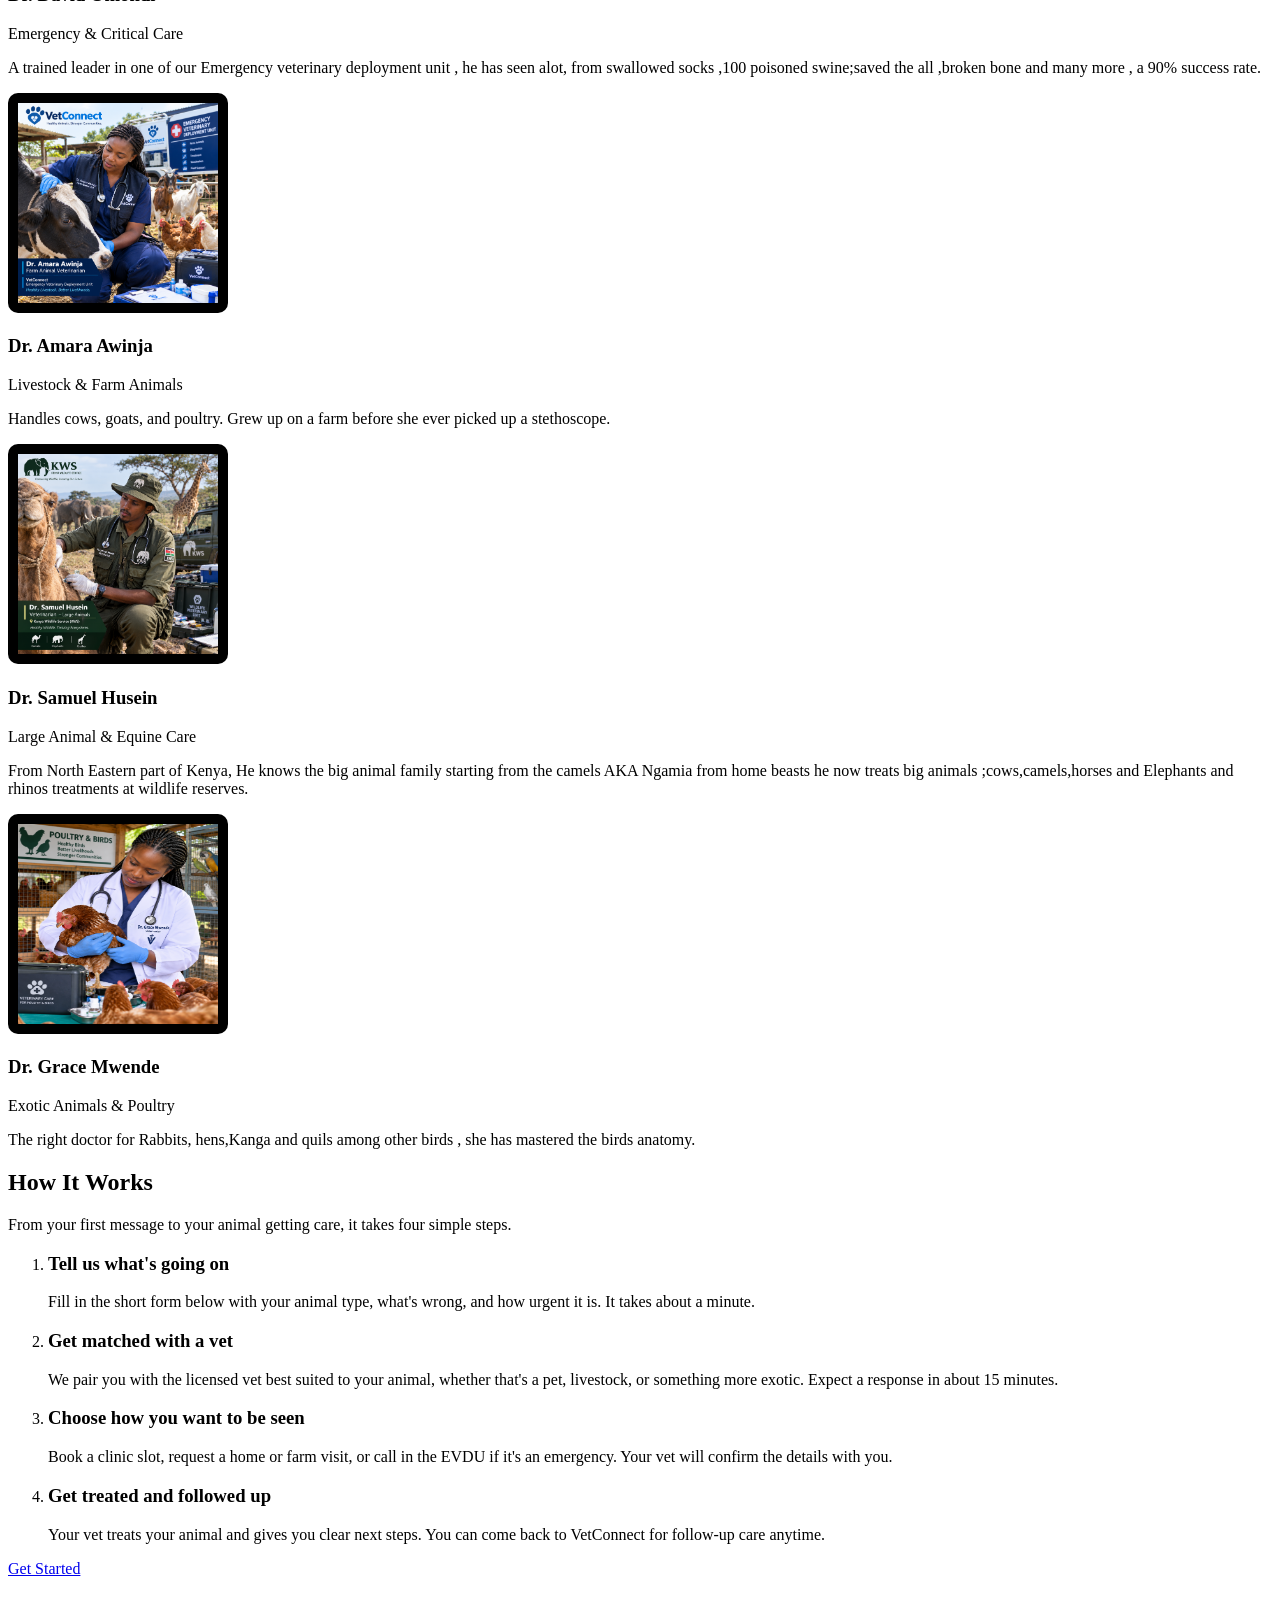
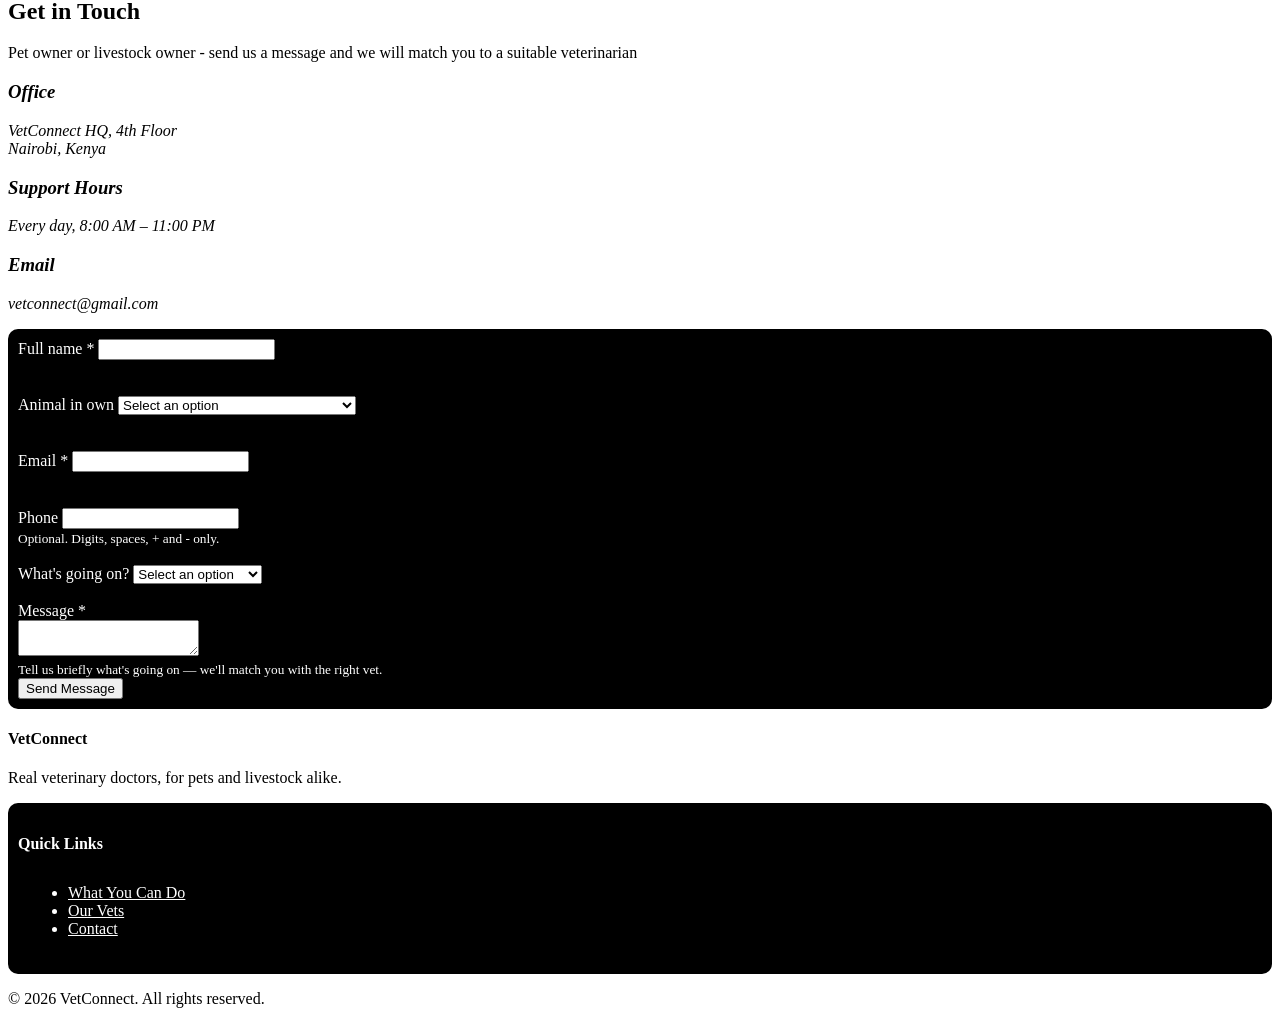
==== commit d1e1fb60: "update readme ; view all vets" ====
--- a/index.html
+++ b/index.html
@@ -49,6 +49,7 @@
         </p>
         </div>
 
+      
         <ul>
           <li><strong>5</strong> Trusted Vets on Call</li>
           <li><strong>15 min</strong> Average Response Time</li>
--- a/style.css
+++ b/style.css
@@ -13,6 +13,13 @@
     text-decoration: none;
 }
 
+  ul{
+   background-color: black;
+    color: white;
+    border:10px dotted black;
+    border-radius: 12px;
+
+}
 .nav ul{
     list-style-type: none;
     display: flex;
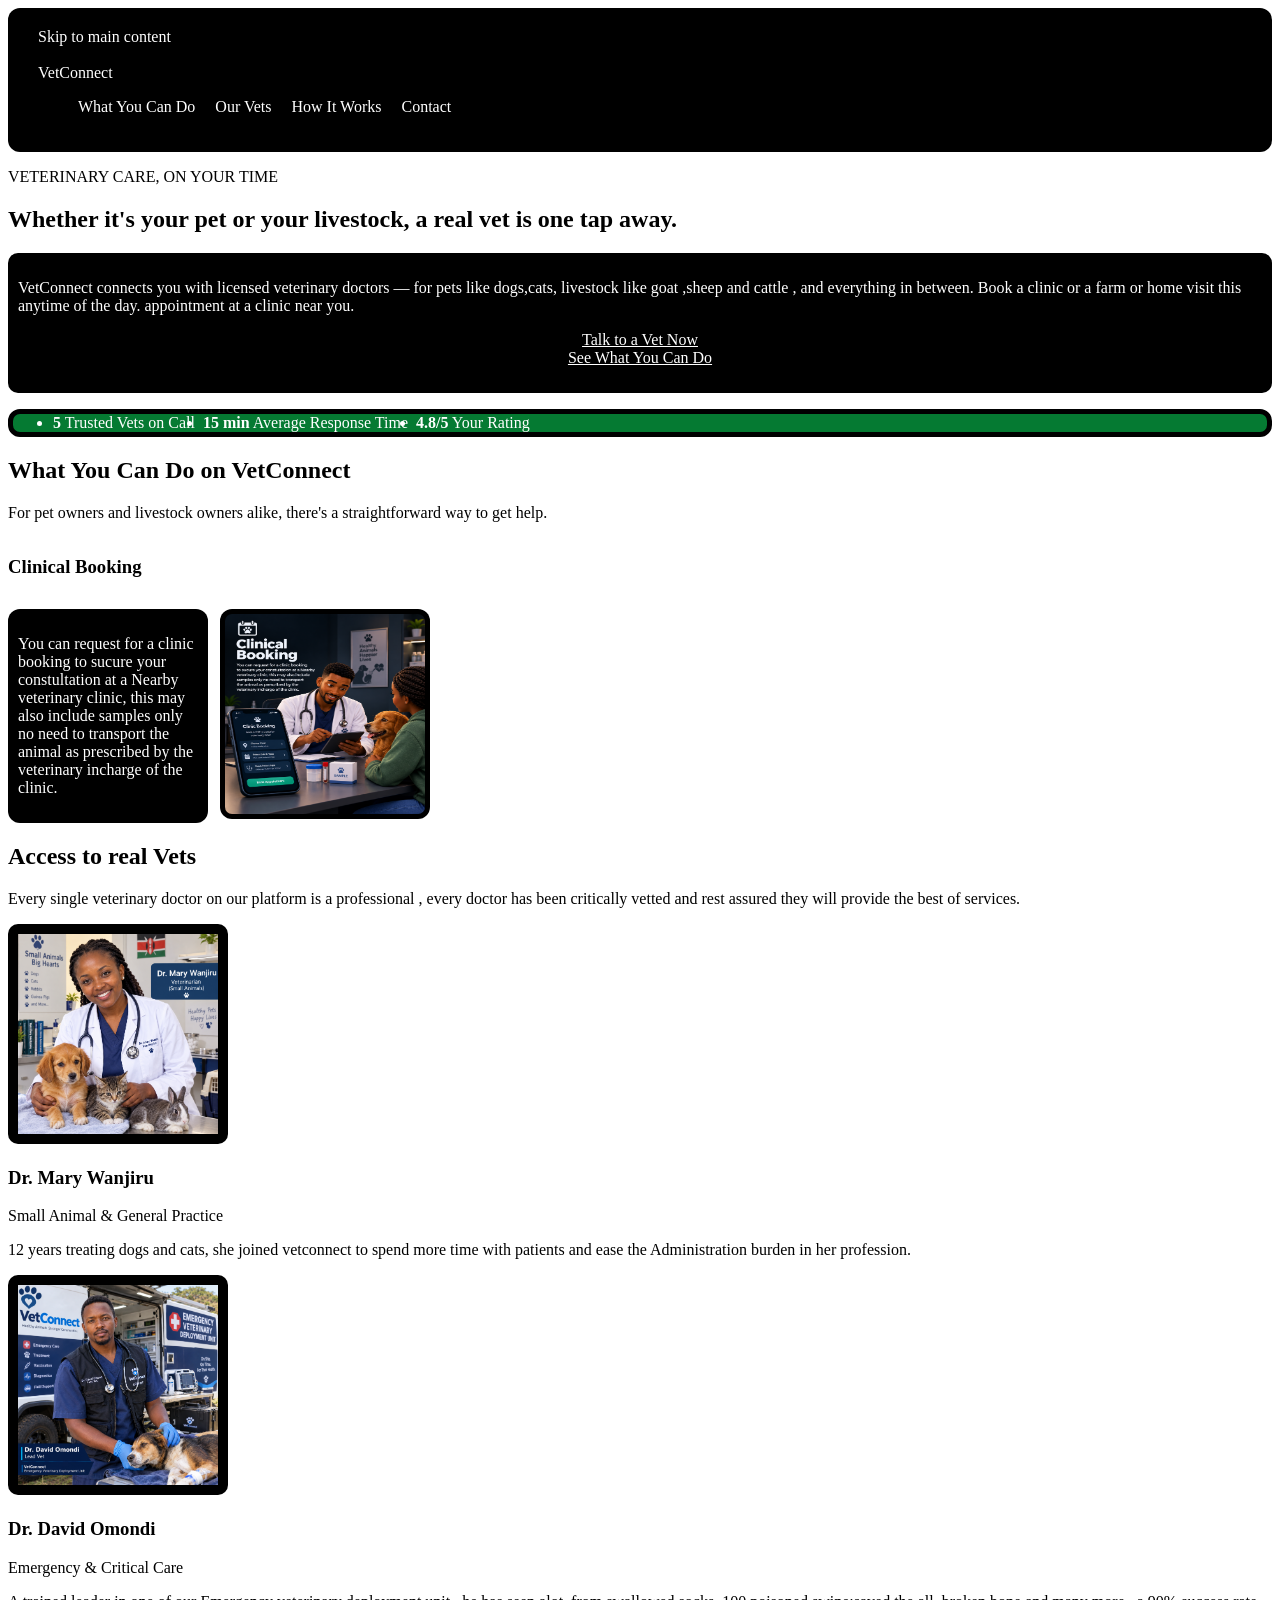
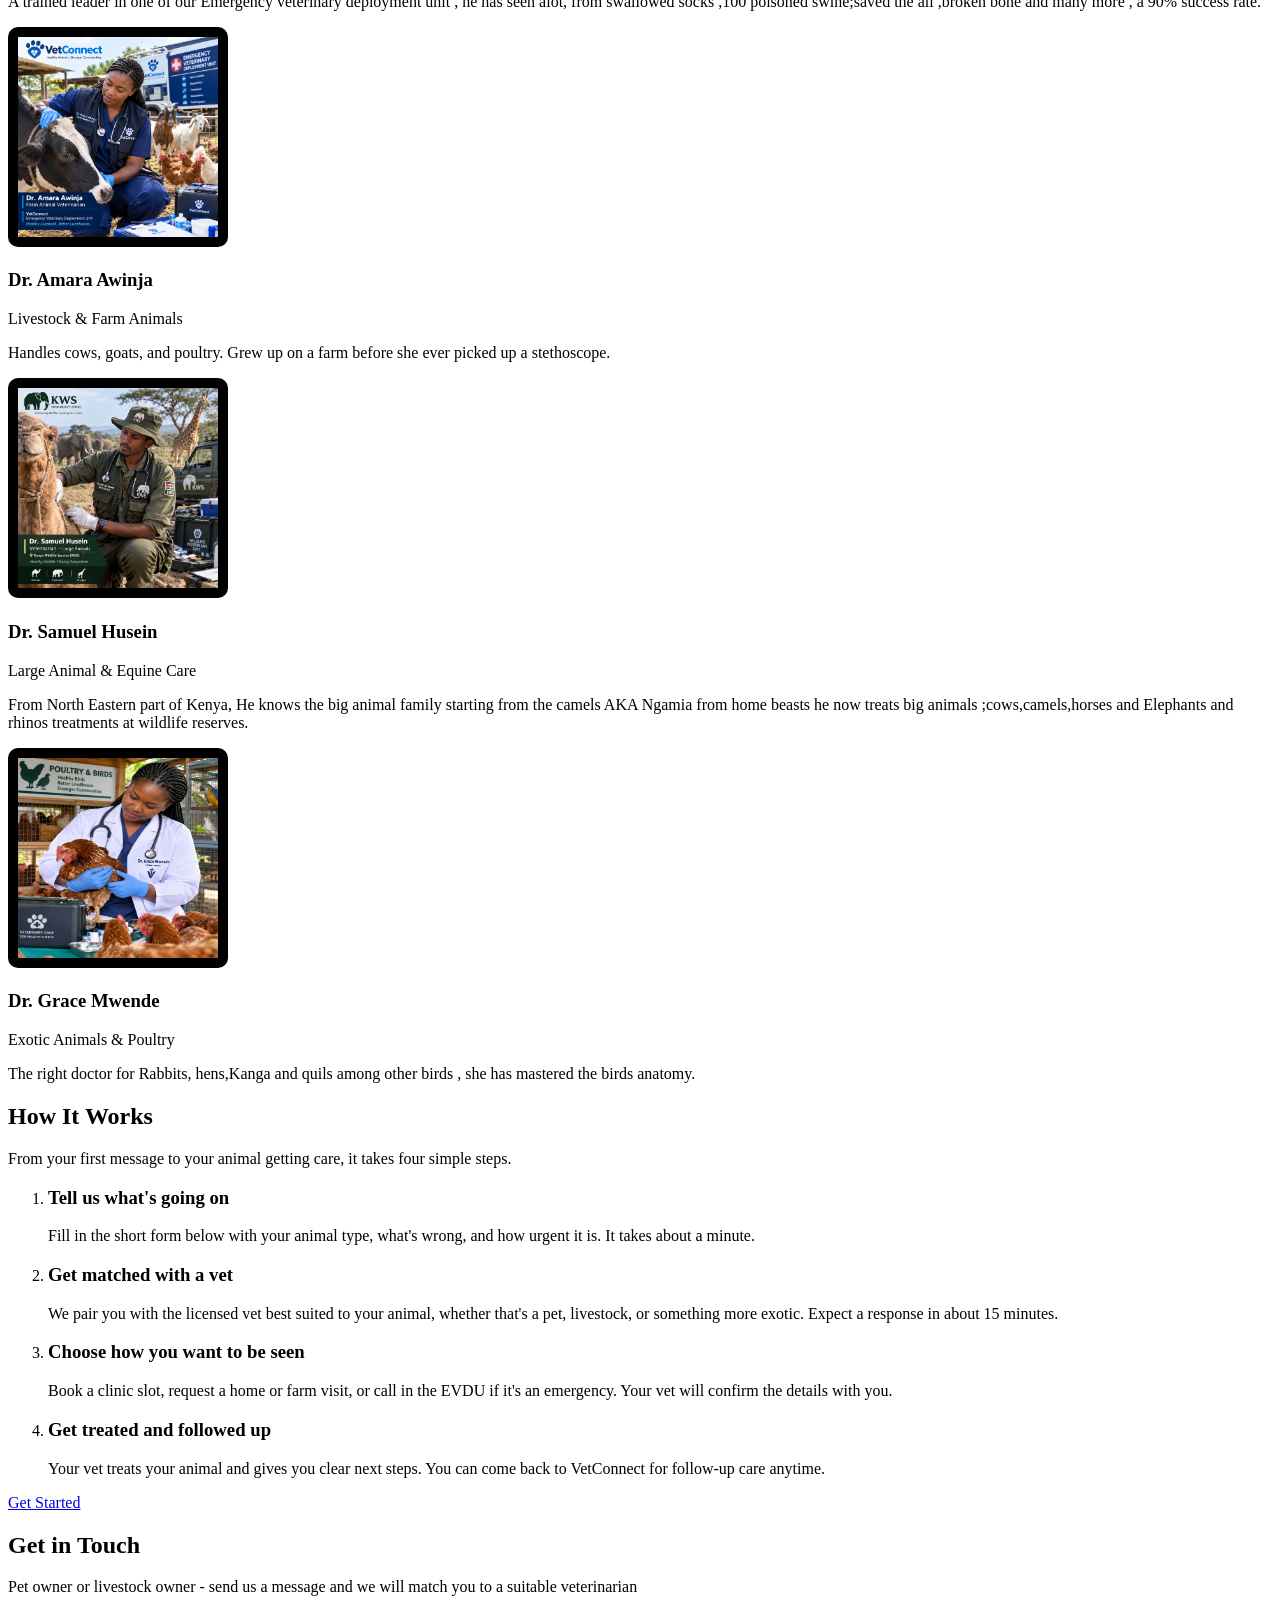
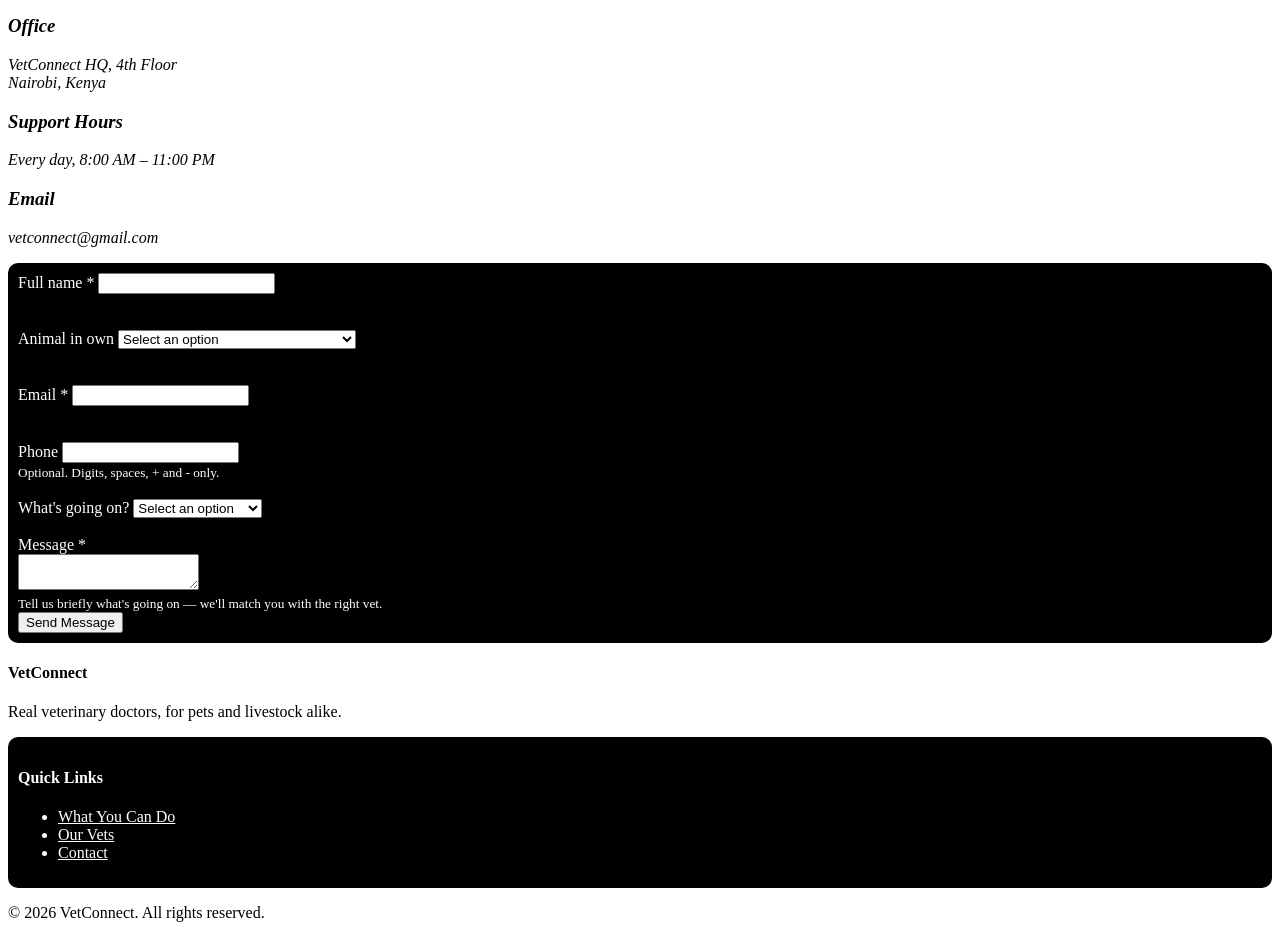
==== commit 0dad80ca: "update CSS" ====
--- a/index.html
+++ b/index.html
@@ -50,11 +50,13 @@
         </div>
 
       
-        <ul>
+        <div class="analyse">
+          <ul>
           <li><strong>5</strong> Trusted Vets on Call</li>
           <li><strong>15 min</strong> Average Response Time</li>
           <li><strong>4.8/5</strong> Your Rating</li>
         </ul>
+        </div>
       </section>
 
       <!--  SERVICES -->
--- a/style.css
+++ b/style.css
@@ -13,11 +13,13 @@
     text-decoration: none;
 }
 
-  ul{
-   background-color: black;
+  .analyse ul{
+   background-color: rgb(5, 122, 50);
     color: white;
-    border:10px dotted black;
+    border:5px solid rgb(0, 0, 0);
     border-radius: 12px;
+    display: flex;
+    gap: 8px;
 
 }
 .nav ul{
